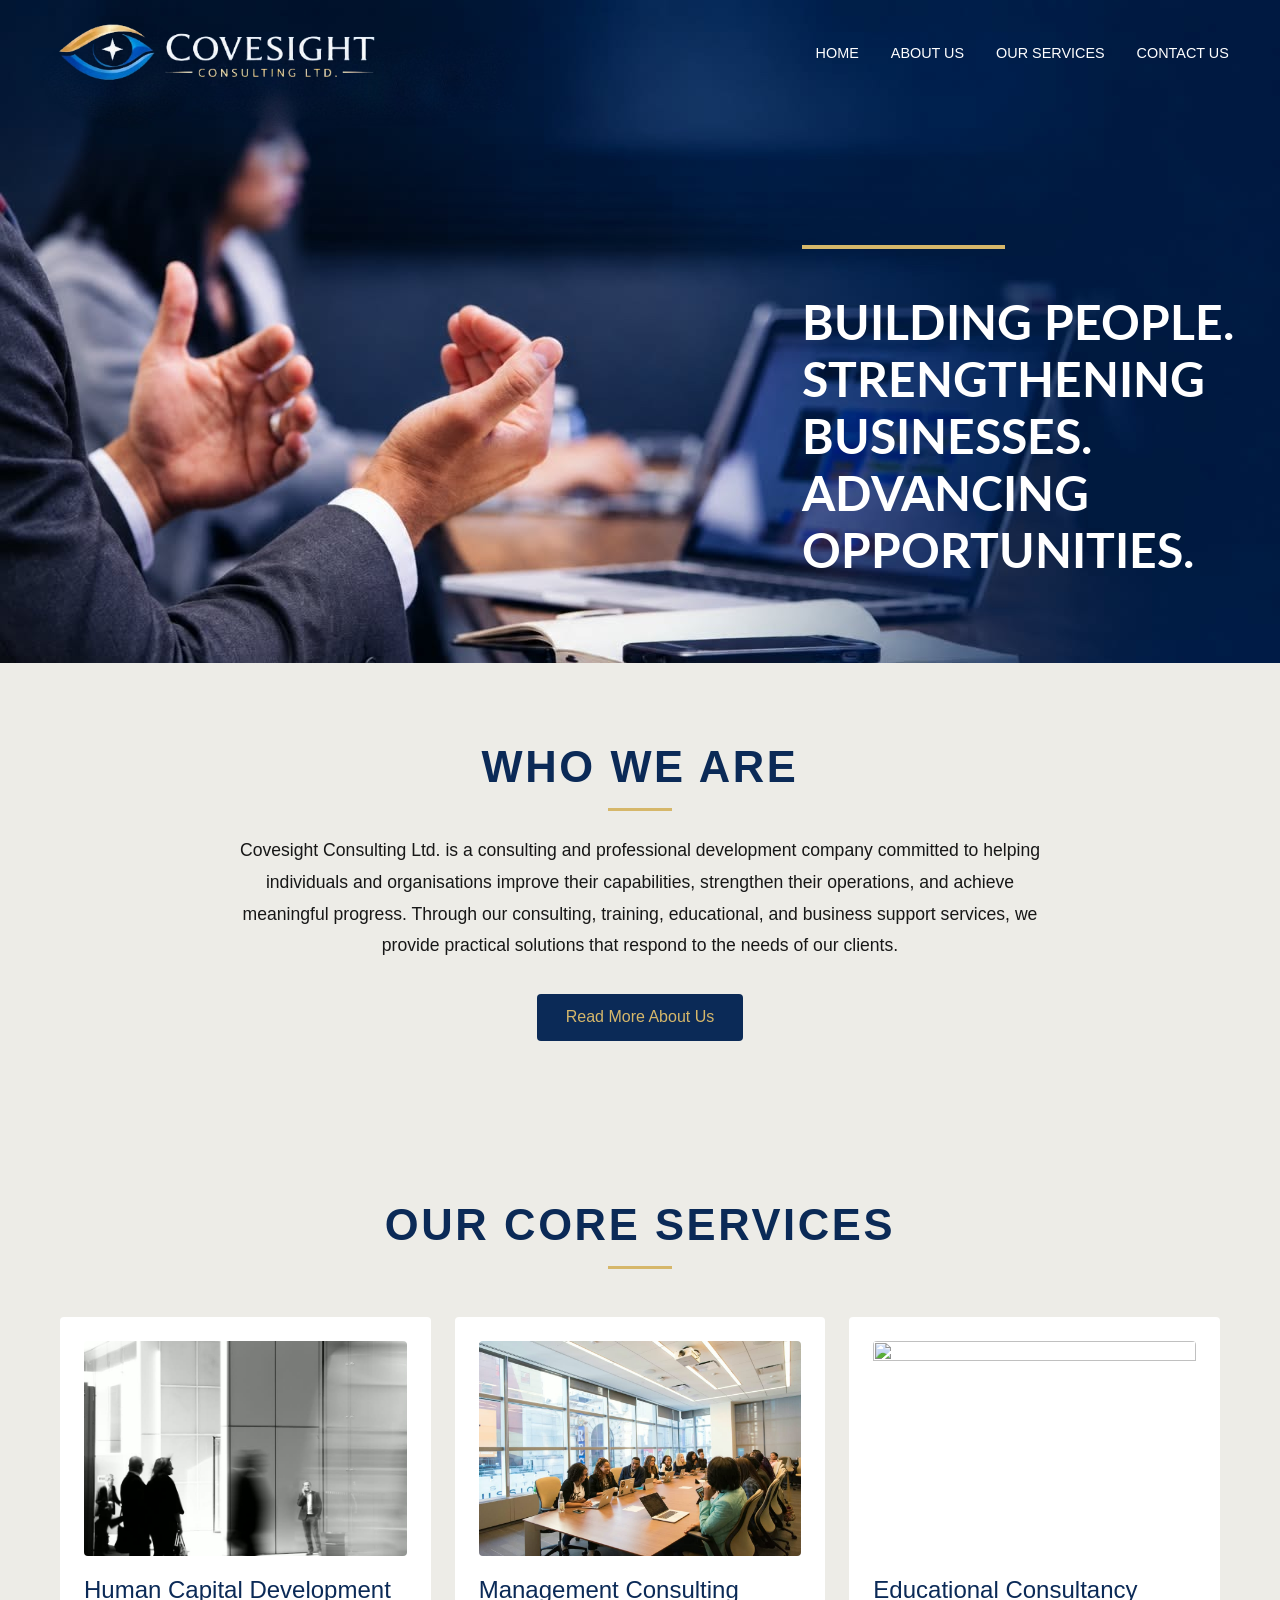
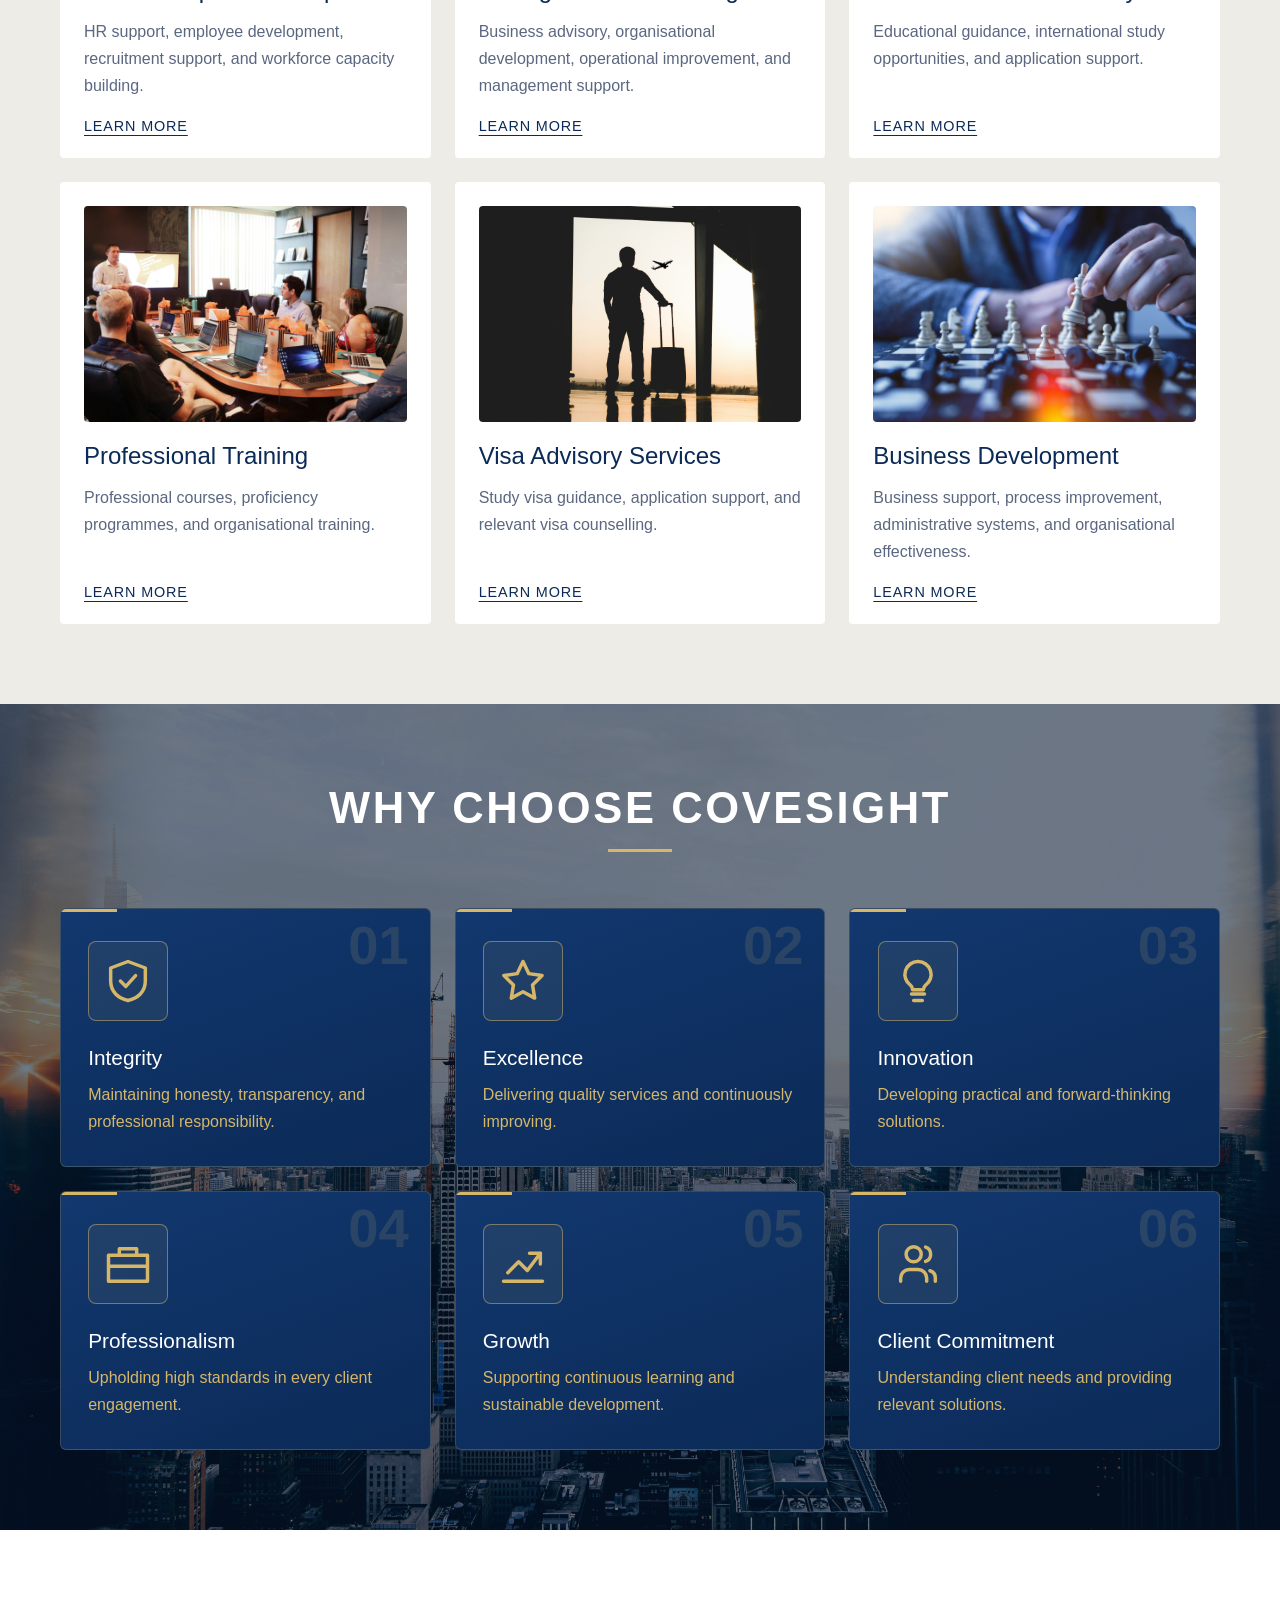
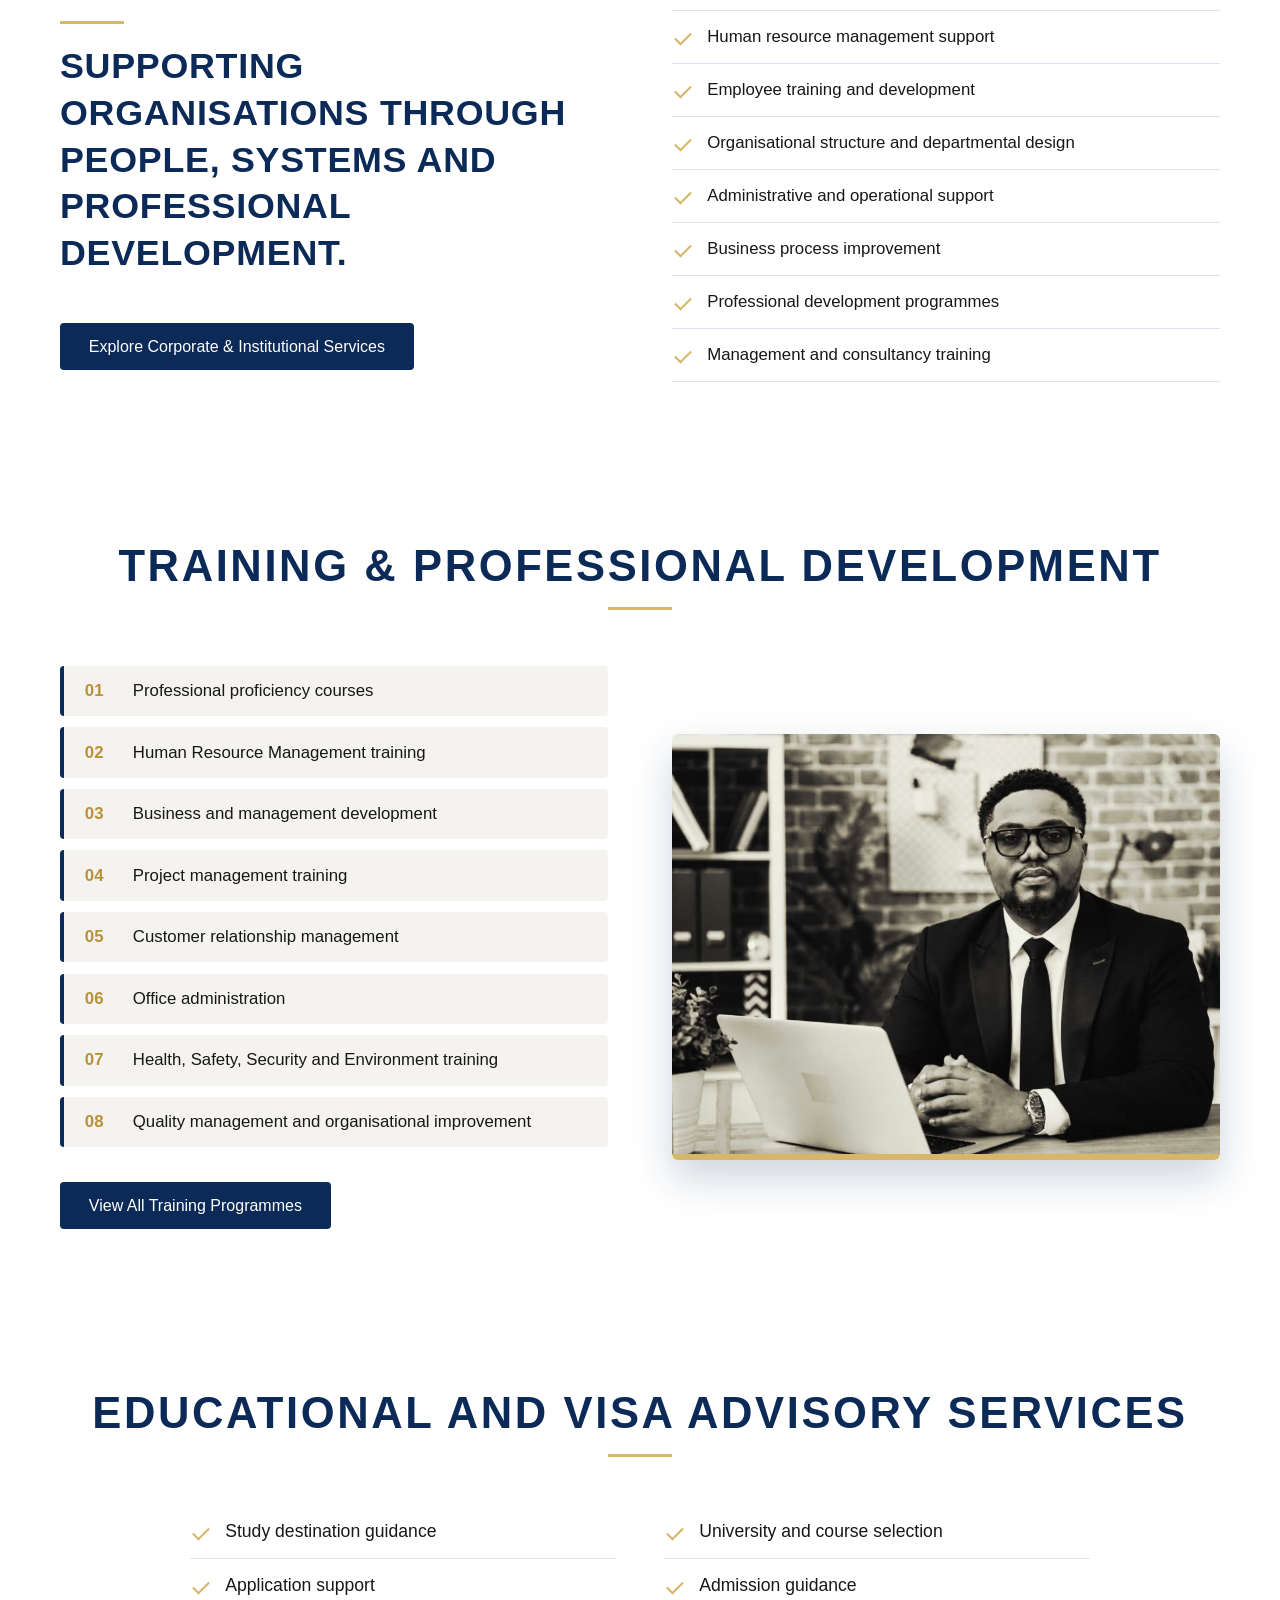
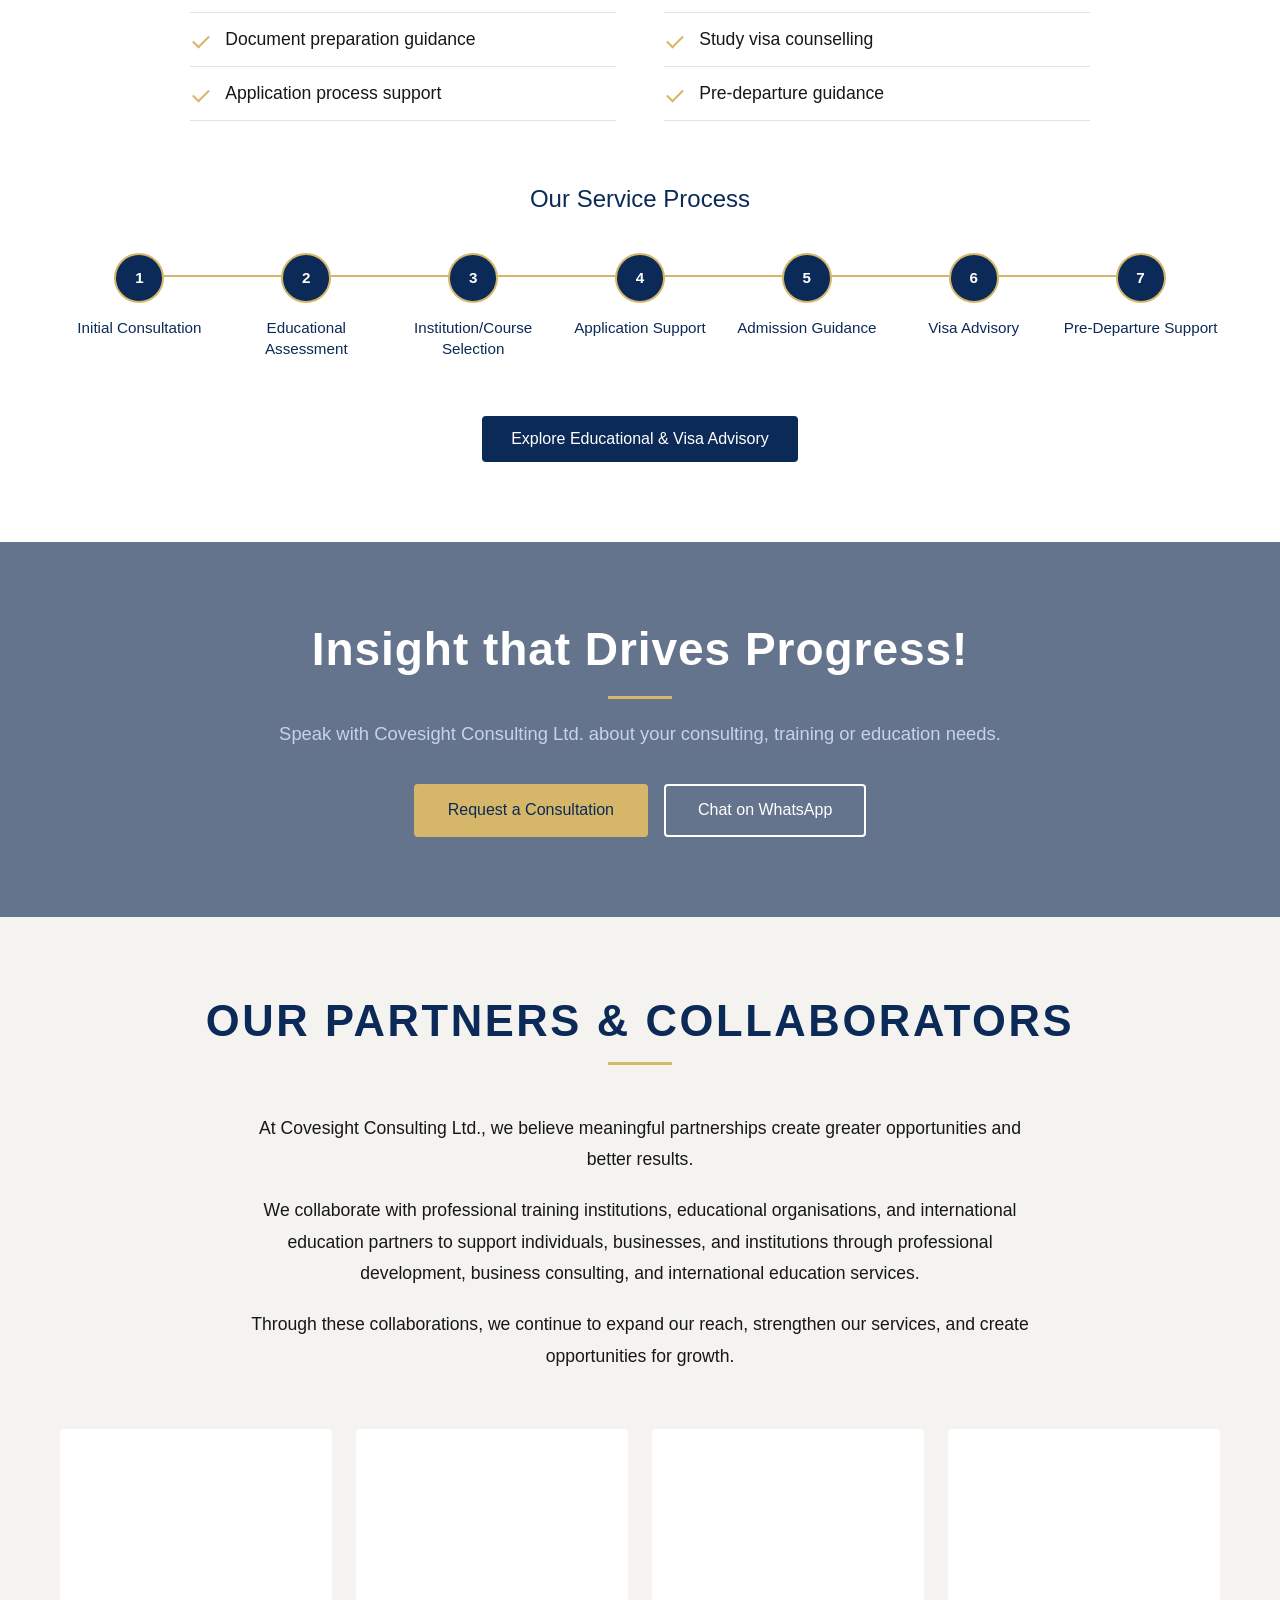
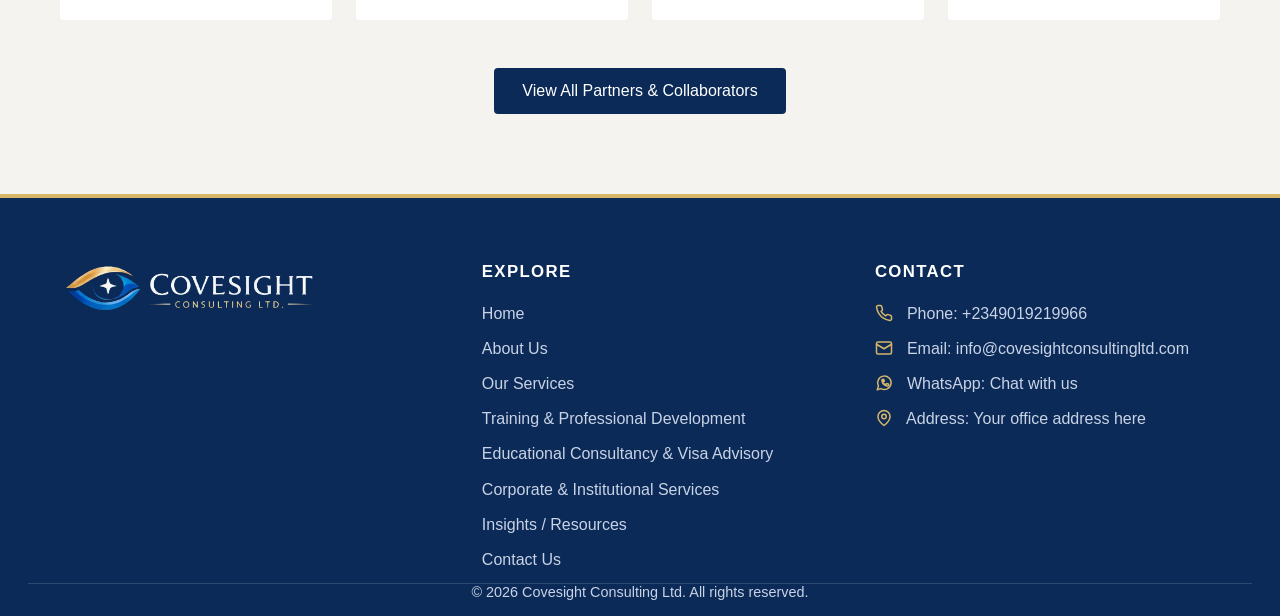
==== index.html @ 00784e33 "Initial commit" ====
<!DOCTYPE html>
<html lang="en">
<head>
    <meta charset="UTF-8">
    <meta name="viewport" content="width=device-width, initial-scale=1.0">
    <title>Covesight</title>
    <link rel="stylesheet" href="./css/styles.css">
    <link href="https://fonts.googleapis.com/css2?family=Lato:wght@700&display=swap" rel="stylesheet">
</head>
<body>
  <div class="site-bar" id="siteBar">
  <a class="logo" href="index.html">
    <img src="./IMG/partners-logo/covesight-logo.png" alt="Covesight Consulting Ltd.">
  </a>
  <nav class="top-nav">
    <a href="index.html">Home</a>
    <a href="about.html">About Us</a>
    <a href="services.html">Our Services</a>
    <a href="contact.html">Contact Us</a>
  </nav>
</div>
    <header class="bg-img">
  <img src="./IMG/bg-clean.jpeg" alt="">
  <div class="h1">
    <h1>
      <span>BUILDING PEOPLE.</span><br>
      <span>STRENGTHENING BUSINESSES.</span><br>
      <span>ADVANCING OPPORTUNITIES.</span>
    </h1>
  </div>
</header>
    <section class="who-we-are">
  <div class="wrap">
    <h2>WHO WE ARE</h2>
    <p>Covesight Consulting Ltd. is a consulting and professional development company committed to helping individuals and organisations improve their capabilities, strengthen their operations, and achieve meaningful progress. Through our consulting, training, educational, and business support services, we provide practical solutions that respond to the needs of our clients.</p>
    <a class="btn btn-primary" href="about.html">Read More About Us</a>
  </div>
</section>

<section class="core-services">
  <div class="wrap">
    <h2>OUR CORE SERVICES</h2>

    <div class="services-grid">

      <article class="service-card">
        <img src="./IMG/development.jpeg" loading="lazy" alt="">
        <h3>Human Capital Development</h3>
        <p>HR support, employee development, recruitment support, and workforce capacity building.</p>
        <a href="human-capital.html">Learn More</a>
      </article>

      <article class="service-card">
        <img src="./IMG/meeting.jpeg" alt="">
        <h3>Management Consulting</h3>
        <p>Business advisory, organisational development, operational improvement, and management support.</p>
        <a href="human-capital.html">Learn More</a>
      </article>

      <article class="service-card">
        <img src="./IMG/educational.jpg" alt="">
        <h3>Educational Consultancy</h3>
        <p>Educational guidance, international study opportunities, and application support.</p>
        <a href="educational-consultancy.html">Learn More</a>
      </article>

      <article class="service-card">
        <img src="./IMG/professional.jpg" alt="">
        <h3>Professional Training</h3>
        <p>Professional courses, proficiency programmes, and organisational training.</p>
        <a href="professional-training.html">Learn More</a>
      </article>

      <article class="service-card">
        <img src="./IMG/visa.jpg" alt="">
        <h3>Visa Advisory Services</h3>
        <p>Study visa guidance, application support, and relevant visa counselling.</p>
        <a href="educational-consultancy.html">Learn More</a>
      </article>

      <article class="service-card">
        <img src="./IMG/business.jpg" alt="">
        <h3>Business Development</h3>
        <p>Business support, process improvement, administrative systems, and organisational effectiveness.</p>
        <a href="human-capital.html">Learn More</a>
      </article>

    </div>
  </div>
</section>

<section class="why-choose">
  <img class="why-bg" src="./IMG/why-bg2.jpg" alt="">
  <div class="wrap">
    <h2>WHY CHOOSE COVESIGHT</h2>

    <div class="why-grid">

      <article class="why-item">
        <svg class="why-icon" viewBox="0 0 24 24" aria-hidden="true"><path d="M12 3l8 3v6c0 5-3.5 8-8 9-4.5-1-8-4-8-9V6zM8.5 12l2.5 2.5 4.5-5"/></svg>
        <h3>Integrity</h3>
        <p>Maintaining honesty, transparency, and professional responsibility.</p>
      </article>

      <article class="why-item">
        <svg class="why-icon" viewBox="0 0 24 24" aria-hidden="true"><path d="M12 3l2.7 5.6 6.1.9-4.4 4.3 1 6.1L12 17l-5.4 2.9 1-6.1L3.2 9.5l6.1-.9z"/></svg>
        <h3>Excellence</h3>
        <p>Delivering quality services and continuously improving.</p>
      </article>

      <article class="why-item">
        <svg class="why-icon" viewBox="0 0 24 24" aria-hidden="true"><path d="M9 18h6M10 21h4M12 3a6 6 0 0 0-3.5 10.9c.6.5 1 1.2 1 2.1h5c0-.9.4-1.6 1-2.1A6 6 0 0 0 12 3z"/></svg>
        <h3>Innovation</h3>
        <p>Developing practical and forward-thinking solutions.</p>
      </article>

      <article class="why-item">
        <svg class="why-icon" viewBox="0 0 24 24" aria-hidden="true"><path d="M3 8h18v12H3zM8 8V5h8v3M3 13h18"/></svg>
        <h3>Professionalism</h3>
        <p>Upholding high standards in every client engagement.</p>
      </article>

      <article class="why-item">
        <svg class="why-icon" viewBox="0 0 24 24" aria-hidden="true"><path d="M3 20h18M5 16l5-5 4 4 6-8M15 7h5v5"/></svg>
        <h3>Growth</h3>
        <p>Supporting continuous learning and sustainable development.</p>
      </article>

      <article class="why-item">
        <svg class="why-icon" viewBox="0 0 24 24" aria-hidden="true"><path d="M16 20v-1.5a4 4 0 0 0-4-4H8a4 4 0 0 0-4 4V20M10 11a3.5 3.5 0 1 0 0-7 3.5 3.5 0 0 0 0 7zM20 20v-1.5a3.5 3.5 0 0 0-2.5-3.4M15.5 4.2a3.5 3.5 0 0 1 0 6.6"/></svg>
        <h3>Client Commitment</h3>
        <p>Understanding client needs and providing relevant solutions.</p>
      </article>

    </div>
  </div>
</section>

<section class="corporate">
  <div class="wrap">
    <h2>SUPPORTING ORGANISATIONS THROUGH PEOPLE, SYSTEMS AND PROFESSIONAL DEVELOPMENT.</h2>

    <ul class="corporate-list">
      <li>Human resource management support</li>
      <li>Employee training and development</li>
      <li>Organisational structure and departmental design</li>
      <li>Administrative and operational support</li>
      <li>Business process improvement</li>
      <li>Professional development programmes</li>
      <li>Management and consultancy training</li>
    </ul>

    <a class="btn btn-primary" href="educational-consultancy.html">Explore Corporate &amp; Institutional Services</a>
  </div>
</section>

<section class="training">
  <div class="wrap">
    <h2>TRAINING &amp; PROFESSIONAL DEVELOPMENT</h2>

    <div class="training-layout">

      <div class="training-content">
        <ul class="training-list">
          <li>Professional proficiency courses</li>
          <li>Human Resource Management training</li>
          <li>Business and management development</li>
          <li>Project management training</li>
          <li>Customer relationship management</li>
          <li>Office administration</li>
          <li>Health, Safety, Security and Environment training</li>
          <li>Quality management and organisational improvement</li>
        </ul>

        <a class="btn btn-primary" href="professional-training.html">View All Training Programmes</a>
      </div>

      <figure class="training-card">
        <img src="./IMG/collins.jpeg" alt="">
      </figure>

    </div>
  </div>
</section>

<section class="edu-visa">
  <div class="wrap">
    <h2>EDUCATIONAL AND VISA ADVISORY SERVICES</h2>

    <ul class="edu-list">
      <li>Study destination guidance</li>
      <li>University and course selection</li>
      <li>Application support</li>
      <li>Admission guidance</li>
      <li>Document preparation guidance</li>
      <li>Study visa counselling</li>
      <li>Application process support</li>
      <li>Pre-departure guidance</li>
    </ul>

    <h3 class="edu-process-title">Our Service Process</h3>

    <ol class="edu-steps">
      <li>Initial Consultation</li>
      <li>Educational Assessment</li>
      <li>Institution/Course Selection</li>
      <li>Application Support</li>
      <li>Admission Guidance</li>
      <li>Visa Advisory</li>
      <li>Pre-Departure Support</li>
    </ol>

    <a class="btn btn-primary" href="educational-consultancy.html">Explore Educational &amp; Visa Advisory</a>
  </div>
</section>

<section class="cta">
  <img class="cta-bg" src="./IMG/insight.jpg" alt="" loading="lazy">
  <div class="wrap">
    <h2>Insight that Drives Progress!</h2>
    <p>Speak with Covesight Consulting Ltd. about your consulting, training or education needs.</p>

    <div class="cta-actions">
      <a class="btn btn-gold" href="contact.html">Request a Consultation</a>
      <a class="btn btn-light" href="https://wa.me/+234901 9219966" target="_blank" rel="noopener">Chat on WhatsApp</a>
    </div>
  </div>
</section>

<section class="partners">
  <div class="wrap">
    <h2>OUR PARTNERS &amp; COLLABORATORS</h2>

    <div class="partners-text">
      <p>At Covesight Consulting Ltd., we believe meaningful partnerships create greater opportunities and better results.</p>
      <p>We collaborate with professional training institutions, educational organisations, and international education partners to support individuals, businesses, and institutions through professional development, business consulting, and international education services.</p>
      <p>Through these collaborations, we continue to expand our reach, strengthen our services, and create opportunities for growth.</p>
    </div>

    <ul class="partners-logos">
      <li><img src="./IMG/partners-logo/Crizac Partner - logo.jpg.jpeg" alt="Learn To Live Business School UK" loading="lazy"></li>
      <li><img src="./IMG/partners-logo/LEAP Partner - logom.jpg.jpeg" alt="Crizac" loading="lazy"></li>
      <li><img src="./IMG/partners-logo/LLBS UK Partner - Logo.jpeg" alt="QS" loading="lazy"></li>
      <li><img src="./IMG/partners-logo/QS Partner - Logo.png" alt="LEAP GEEBEE Education" loading="lazy"></li>
    </ul>

    <a class="btn btn-primary" href="partners.html">View All Partners &amp; Collaborators</a>
  </div>
</section>
<footer class="footer">
  <div class="wrap footer-grid">

    <div class="footer-brand">
      <img src="./IMG/partners-logo/covesight-logo.png" alt="Covesight Consulting Ltd." width="260" height="53">
    </div>

    <nav class="footer-links" aria-label="Footer">
      <h4>Explore</h4>
      <ul>
        <li><a href="index.html">Home</a></li>
        <li><a href="about.html">About Us</a></li>
        <li><a href="services.html">Our Services</a></li>
        <li><a href="professional-training.html">Training &amp; Professional Development</a></li>
        <li><a href="educational-consultancy.html">Educational Consultancy &amp; Visa Advisory</a></li>
        <li><a href="human-capital.html">Corporate &amp; Institutional Services</a></li>
        <li><a href="insight.html">Insights / Resources</a></li>
        <li><a href="contact.html">Contact Us</a></li>
      </ul>
    </nav>

    <div class="footer-contact">
      <h4>Contact</h4>
      <ul>
        <li>
          <svg width="18" height="18" viewBox="0 0 24 24" fill="none" stroke="#D6B76A" stroke-width="2" stroke-linecap="round" stroke-linejoin="round" aria-hidden="true" style="vertical-align:-3px;margin-right:.6rem"><path d="M22 16.92v3a2 2 0 0 1-2.18 2 19.79 19.79 0 0 1-8.63-3.07 19.5 19.5 0 0 1-6-6 19.79 19.79 0 0 1-3.07-8.67A2 2 0 0 1 4.11 2h3a2 2 0 0 1 2 1.72c.13.96.36 1.9.7 2.81a2 2 0 0 1-.45 2.11L8.09 9.91a16 16 0 0 0 6 6l1.27-1.27a2 2 0 0 1 2.11-.45c.91.34 1.85.57 2.81.7A2 2 0 0 1 22 16.92z"/></svg>
          Phone: <a href="tel:+2349019219966">+2349019219966</a></li>
        <li>
          <svg width="18" height="18" viewBox="0 0 24 24" fill="none" stroke="#D6B76A" stroke-width="2" stroke-linecap="round" stroke-linejoin="round" aria-hidden="true" style="vertical-align:-3px;margin-right:.6rem"><rect x="2" y="4" width="20" height="16" rx="2"/><path d="m22 7-10 6L2 7"/></svg>
  
          
    Email: <a href="mailto:info@covesightconsultingltd.com">info@covesightconsultingltd.com</a></li>
        <li>
          <svg width="18" height="18" viewBox="0 0 24 24" fill="none" stroke="#D6B76A" stroke-width="2" stroke-linecap="round" stroke-linejoin="round" aria-hidden="true" style="vertical-align:-3px;margin-right:.6rem"><path d="M3 21l1.65-4.9A9 9 0 1 1 8 19.5z"/><path d="M9.2 8.2c.2 2.6 2.4 5 5.2 5.9l1.1-1.1a.8.8 0 0 1 .8-.2l1.5.6c.3.1.5.4.5.8 0 1-.8 1.7-1.8 1.7-3.600 0-7.200-3.500-7.200-7.100 0-1 .7-1.800 1.700-1.800.4 0 .6.2.8.5l.6 1.500a.8.8 0 0 1-.2.8z"/></svg>
          WhatsApp: <a href="https://wa.me/2349019219966" target="_blank" rel="noopener">Chat with us</a></li>
        <li>
          <svg width="18" height="18" viewBox="0 0 24 24" fill="none" stroke="#D6B76A" stroke-width="2" stroke-linecap="round" stroke-linejoin="round" aria-hidden="true" style="vertical-align:-3px;margin-right:.6rem"><path d="M20 10c0 6-8 12-8 12S4 16 4 10a8 8 0 0 1 16 0z"/><circle cx="12" cy="10" r="3"/></svg>

          Address: Your office address here</li>
      </ul>
    </div>

  </div>

  <div class="wrap footer-bottom">
    <p>&copy; 2026 Covesight Consulting Ltd. All rights reserved.</p>
  </div>
</footer>

<script src="./js/script.js"></script>

</body>
</html>
---- css/styles.css ----
body{
  background-color: #EDECE7;
  margin:0;
  font-family:Roboto,"Segoe UI",Arial,sans-serif
  
}

/* page hero */
.page-hero{
  position:relative;
  display:flex;
  align-items:flex-end;
  min-height:420px;
  overflow:hidden;
  background:#0B2A57;
}
.page-hero > img{
  position:absolute;
  inset:0;
  width:100%;
  height:100%;
  object-fit:cover;
  z-index:0;
}
.page-hero-text{
  position:relative;
  z-index:1;
  padding:0 3.2rem 3.5rem;
  color:#fff;
}
.page-hero-text h1{
  position:relative;
  padding-top:1rem;
  font-size:clamp(2rem,4.6vw,3.4rem);
  color:#fff;
  margin:0 0 .4rem;
}
.page-hero-text h1::before{
  content:"";
  position:absolute;
  top:0;left:0;
  width:90px;
  height:3px;
  background:#D6B76A;
}
.page-hero-text p{
  margin:0;
  font-size:1.15rem;
  color:#D6B76A;
}

@media(max-width:700px){
  .page-hero{min-height:340px}
  .page-hero-text{padding:0 1.25rem 2.5rem}
}


.bg-img{
  position:relative;
  aspect-ratio:1351 / 700;
  display:flex;
  align-items:center;
  overflow:hidden;
}
.bg-img > img{
  position:absolute;
  inset:0;
  width:100%;
  height:100%;
  object-fit:cover;
}
.bg-img > img{
  object-position:top;
}

.h1{
  font-family:"Lato",sans-serif;
  font-weight:700;
  position:relative;
  z-index:1;
  margin-left:auto;
  margin-right:-14%;
  margin-top:15%;
  max-width:640px;
  padding:1rem 1.1rem 0;
  color:#fff;
  animation:slideIn 1s ease-out 1s both;
}
.h1::before{
  content:"";
  position:absolute;
  top:0;
  left:1.1rem;
  width:30%;
  height:4px;
  background:#D6B76A;
  transform-origin:left;
  animation:lineLoad 1s ease-out 1s both;
}
@keyframes lineLoad{
  from{transform:scaleX(0)}
  to{transform:scaleX(1)}
}

@keyframes slideIn{
  from{opacity:0;transform:translateX(80px)}
  to{opacity:1;transform:translateX(0)}
}

.site-bar{
  position:fixed;
  top:0;left:0;right:0;
  z-index:100;
  display:flex;
  align-items:center;
  justify-content:space-between;
  padding:1.2rem 3.2rem;
  border-bottom:1px solid transparent;
  transition:padding .3s, background .3s, border-color .3s, box-shadow .3s;
}
.logo{display:block}
.logo img{
  display:block;
  width:clamp(170px,26vw,360px);
  height:auto;
  transition:width .3s;
}
.top-nav{
  display:flex;
  align-items:center;
  gap:2rem;
  margin:0;
  padding:0;
}
.top-nav a{
  color:#fff;
  text-decoration:none;
  font-weight:400;
  font-size:.9rem;
  text-transform:uppercase;
}
.top-nav a:hover{color:#D6B76A}

/* frosted glass after scrolling */
.site-bar.scrolled{
  padding:.6rem 3.2rem;
  background:rgba(11,42,87,.4);
  -webkit-backdrop-filter:blur(14px) saturate(160%);
  backdrop-filter:blur(14px) saturate(160%);
  border-bottom-color:rgba(255,255,255,.2);
  box-shadow:0 8px 30px rgba(0,0,0,.18);
}
.site-bar.scrolled .logo img{width:clamp(130px,16vw,210px)}

@media(max-width:700px){
  .site-bar,.site-bar.scrolled{padding-left:1.25rem;padding-right:1.25rem;flex-wrap:wrap;gap:.5rem}
  .top-nav{gap:1rem;flex-wrap:wrap}
  .top-nav a{font-size:.8rem}
}
.top-nav{
  display:flex;
  align-items:center;
  gap:2rem;
  margin:0;
  padding:0;
  background:none;
  border:none;
}
.top-nav a{
  color:#fff;
  text-decoration:none;
  font-weight:400;
  font-size:.90rem;
}
.top-nav a:hover{color:#D6B76A}

.who-we-are{
  padding:5rem 0;
  text-align:center;
}
.who-we-are .wrap{
  max-width:820px;
  margin:0 auto;
  padding:0 1.25rem;
}
.who-we-are h2{
  font-size:clamp(2rem,3.4vw,2.8rem);
  font-weight:700;
  letter-spacing:.06em;
  color:#0B2A57;
  margin:0 0 1.5rem;
}
.who-we-are h2::after{
  content:"";
  display:block;
  width:64px;
  height:3px;
  background:#D6B76A;
  margin:1rem auto 0;
}
.who-we-are p{
  font-size:1.1rem;
  line-height:1.8;
  color:#171717;
  margin:0 0 2rem;
}
.who-we-are .btn{
  display:inline-block;
  padding:.9rem 1.8rem;
  background:#0B2A57;
  color:#D6B76A;
  text-decoration:none;
  font-weight:500;
  border-radius:4px;
}
.who-we-are .btn:hover{
  background:#D6B76A;
  color: #0B2A57;
}

/* core service sec */

.core-services .wrap{
  max-width:1160px;
  margin:0 auto;
}
.core-services h2{
  text-align:center;
  font-size:clamp(2rem,3.4vw,2.8rem);
  font-weight:700;
  letter-spacing:.06em;
  color:#0B2A57;
  margin:0 0 3rem;
}
.core-services h2::after{
  content:"";
  display:block;
  width:64px;
  height:3px;
  background:#D6B76A;
  margin:1rem auto 0;
}
.services-grid{
  display:grid;
  grid-template-columns:repeat(3,1fr);
  gap:1.5rem;
}

.service-card{
  display:flex;
  flex-direction:column;
  background:#fff;
  border-radius:4px;
  overflow:hidden;
  padding:0 0 1.6rem;
  transition:transform .25s, box-shadow .25s;
}
.service-card:hover{
  transform:translateY(-4px);
  box-shadow:0 12px 28px rgba(11,42,87,.15);
}
.service-card img{
  width:100%;
  aspect-ratio:3/2;
  object-fit:cover;
  display:block;
  margin-bottom:1.2rem;
}
.service-card h3{
  font-size:1.5rem;
  font-weight:400;
  line-height:1.25;
  color:#0B2A57;
  margin:0 0 .8rem;
  padding:0 1.5rem;
}
.service-card p{
  flex:1;
  line-height:1.7;
  color:#5B6780;
  margin:0 0 1.2rem;
  padding:0 1.5rem;
}
.service-card a{
  align-self:flex-start;
  margin-left:1.5rem;
  font-size:.9rem;
  font-weight:500;
  letter-spacing:.06em;
  text-transform:uppercase;
  text-decoration:underline;
  text-underline-offset:4px;
  color:#0B2A57;
}
.core-services{padding:5rem 2rem}
.service-card{padding:1.5rem}
.service-card h3,
.service-card p{padding:0}
.service-card a{margin-left:0}
.service-card img{border-radius:4px}
.service-card a:hover{color:#B8923A}

@media(max-width:900px){.services-grid{grid-template-columns:repeat(2,1fr)}}
@media(max-width:600px){.services-grid{grid-template-columns:1fr}}

/* why choose me sec */

.why-choose{
  padding:5rem 2rem;
  position:relative;
  overflow:hidden;
  background:#071B3A;
}
.why-choose .wrap{
  max-width:1160px;
  margin:0 auto;
  position:relative;
  z-index:2;
}
.why-choose h2{
  text-align:center;
  font-size:clamp(2rem,3.4vw,2.8rem);
  font-weight:700;
  letter-spacing:.06em;
  color:#fff;
  margin:0 0 3.5rem;
}
.why-choose .why-bg{
  position:absolute;
  inset:0;
  width:100%;
  height:100%;
  object-fit:cover;
  z-index:0;
}
.why-choose::before{
  content:"";
  position:absolute;
  inset:0;
  background:rgba(7,27,58,.55);
  z-index:1;
}
.why-choose h2::after{
  content:"";
  display:block;
  width:64px;
  height:3px;
  background:#D6B76A;
  margin:1rem auto 0;
}

.why-grid{
  counter-reset:w;
  display:grid;
  grid-template-columns:repeat(3,1fr);
  gap:1.5rem;
}
@media(max-width:900px){.why-grid{grid-template-columns:repeat(2,1fr)}}
@media(max-width:600px){.why-grid{grid-template-columns:1fr}}


.why-item{
  color: #C9D3E6;
  counter-increment:w;
  position:relative;
  overflow:hidden;
  padding:2rem 1.7rem 1.9rem;
  background:linear-gradient(160deg,#12386F,#0B2A57);
  border:1px solid rgba(214,183,106,.22);
  border-radius:6px;
  transition:transform .3s, border-color .3s, box-shadow .3s;
}
/* big faded number */
.why-item::after{
  content:"0" counter(w);
  position:absolute;
  top:.6rem;
  right:1.3rem;
  font-size:3.4rem;
  font-weight:700;
  line-height:1;
  color:rgba(214,183,106,.14);
}
/* gold top bar that grows on hover */
.why-item::before{
  content:"";
  position:absolute;
  top:0;left:0;
  width:56px;height:3px;
  background:#D6B76A;
  transition:width .4s;
}
.why-item:hover{
  transform:translateY(-6px);
  border-color:rgba(214,183,106,.7);
  box-shadow:0 18px 40px rgba(0,0,0,.35);
}
.why-item:hover::before{width:100%}

.why-icon{
  width:52px;height:52px;
  padding:13px;
  margin-bottom:1.3rem;
  fill:none;
  stroke:#D6B76A;
  stroke-width:1.6;
  stroke-linecap:round;
  stroke-linejoin:round;
  border:1px solid rgba(214,183,106,.5);
  border-radius:8px;
  background:rgba(214,183,106,.08);
  transition:background .3s, stroke .3s;
}
.why-item:hover .why-icon{background:#D6B76A;stroke:#0B2A57}

.why-item h3{
  font-size:1.3rem;
  font-weight:500;
  color:#fff;
  margin:0 0 .7rem;
}
.why-item p{
  line-height:1.7;
  color:#D6B76A;
  margin:0;
}

/* corperate */

.corporate{
  padding:5rem 2rem;
  background-color: #fff;
  
}
.corporate .wrap{
  max-width:1160px;
  margin:0 auto;
  display:grid;
  grid-template-columns:1fr 1fr;
  gap:1.5rem 4rem;
  align-items:center;
}
.corporate h2{
  grid-column:1;
  font-size:clamp(1.6rem,2.8vw,2.3rem);
  font-weight:700;
  line-height:1.3;
  letter-spacing:.02em;
  color:#0B2A57;
  margin:0;
}
.corporate h2::before{
  content:"";
  display:block;
  width:64px;
  height:3px;
  background:#D6B76A;
  margin-bottom:1.2rem;
}

.corporate-list{
  grid-column:2;
  grid-row:1 / span 2;
  list-style:none;
  margin:0;
  padding:0;
}
.corporate-list li{
  position:relative;
  padding:1rem 0 1rem 2.2rem;
  border-bottom:1px solid #DDE2EC;
  font-size:1.05rem;
  color:#171717;
}
.corporate-list li:first-child{border-top:1px solid #DDE2EC}
.corporate-list li::before{
  content:"";
  position:absolute;
  left:.2rem;
  top:1.35rem;
  width:.9rem;
  height:.45rem;
  border-left:2px solid #D6B76A;
  border-bottom:2px solid #D6B76A;
  transform:rotate(-45deg);
}

.corporate .btn{
  grid-column:1;
  justify-self:start;
  display:inline-block;
  padding:.9rem 1.8rem;
  background:#0B2A57;
  color:#fff;
  text-decoration:none;
  font-weight:500;
  border-radius:4px;
  transition:background .3s, color .3s;
}
.corporate .btn:hover{
  background:#D6B76A;
  color:#0B2A57;
}

@media(max-width:900px){
  .corporate .wrap{grid-template-columns:1fr}
  .corporate h2,.corporate-list,.corporate .btn{grid-column:1;grid-row:auto}
}

/* training */
.training{
  padding:5rem 2rem;
  background:#fff;
}
.training .wrap{
  max-width:1160px;
  margin:0 auto;
}
.training h2{
  text-align:center;
  font-size:clamp(2rem,3.4vw,2.8rem);
  font-weight:700;
  letter-spacing:.06em;
  color:#0B2A57;
  margin:0 0 3.5rem;
}
.training h2::after{
  content:"";
  display:block;
  width:64px;
  height:3px;
  background:#D6B76A;
  margin:1rem auto 0;
}

.training-layout{
  display:grid;
  grid-template-columns:1fr 1fr;
  gap:4rem;
  align-items:center;
}

.training-list{
  list-style:none;
  counter-reset:t;
  margin:0 0 2.2rem;
  padding:0;
  display:grid;
  gap:.7rem;
}
.training-list li{
  counter-increment:t;
  display:flex;
  align-items:center;
  gap:1rem;
  padding:.95rem 1.3rem;
  background:#F4F3EF;
  border:none;
  border-left:4px solid #0B2A57;
  border-radius:4px;
  font-size:1.05rem;
  color:#171717;
  transition:background .3s, color .3s, transform .3s, border-color .3s;
}
.training-list li::before{
  content:counter(t,decimal-leading-zero);
  position:static;
  width:auto;
  height:auto;
  min-width:2rem;
  border:0;
  transform:none;
  font-weight:700;
  color:#B8923A;
  transition:color .3s;
}
.training-list li:hover{
  background:#0B2A57;
  color:#fff;
  border-left-color:#D6B76A;
  transform:translateX(8px);
}
.training-list li:hover::before{color:#D6B76A}
.training .btn{
  display:inline-block;
  padding:.9rem 1.8rem;
  background:#0B2A57;
  color:#fff;
  text-decoration:none;
  font-weight:500;
  border-radius:4px;
  transition:background .3s, color .3s;
}
.training .btn:hover{
  background:#D6B76A;
  color:#0B2A57;
}

.training-card{
  margin:0;
  border-radius:6px;
  overflow:hidden;
  border-bottom:6px solid #D6B76A;
  box-shadow:0 18px 40px rgba(11,42,87,.2);
}
.training-card img{
  display:block;
  width:100%;
  height:100%;
  min-height:420px;
  object-fit:cover;
}

@media(max-width:900px){
  .training-layout{grid-template-columns:1fr;gap:2.5rem}
  .training-card img{min-height:0;aspect-ratio:16/10}
}

.edu-visa{
  padding:5rem 2rem;
  background:#fff;
}
.edu-visa .wrap{
  max-width:1160px;
  margin:0 auto;
  text-align:center;
}
.edu-visa h2{
  font-size:clamp(2rem,3.4vw,2.8rem);
  font-weight:700;
  letter-spacing:.06em;
  color:#0B2A57;
  margin:0 0 3rem;
}
.edu-visa h2::after{
  content:"";
  display:block;
  width:64px;
  height:3px;
  background:#D6B76A;
  margin:1rem auto 0;
}

/* services: two-column checklist */
.edu-list{
  list-style:none;
  margin:0 auto 4rem;
  padding:0;
  max-width:900px;
  display:grid;
  grid-template-columns:1fr 1fr;
  gap:0 3rem;
  text-align:left;
}
.edu-list li{
  position:relative;
  padding:1rem 0 1rem 2.2rem;
  border-bottom:1px solid #DDE2EC;
  font-size:1.1rem;
  color:#171717;
}
.edu-list li::before{
  content:"";
  position:absolute;
  left:.2rem;
  top:1.35rem;
  width:.9rem;
  height:.45rem;
  border-left:2px solid #D6B76A;
  border-bottom:2px solid #D6B76A;
  transform:rotate(-45deg);
}

/* process: numbered steps in a row */
.edu-process-title{
  font-size:1.5rem;
  font-weight:500;
  color:#0B2A57;
  margin:0 0 2.5rem;
}
.edu-steps{
  counter-reset:step;
  list-style:none;
  margin:0 0 3.5rem;
  padding:0;
  display:grid;
  grid-template-columns:repeat(7,1fr);
  gap:.5rem;
}
.edu-steps li{
  counter-increment:step;
  position:relative;
  padding-top:4rem;
  font-size:.95rem;
  font-weight:500;
  line-height:1.4;
  color:#0B2A57;
}
.edu-steps li::before{
  content:counter(step);
  position:absolute;
  top:0;
  left:50%;
  transform:translateX(-50%);
  z-index:1;
  width:46px;
  height:46px;
  display:grid;
  place-items:center;
  background:#0B2A57;
  color:#fff;
  border:2px solid #D6B76A;
  border-radius:50%;
  font-weight:700;
}
/* connecting line between the circles */
.edu-steps li::after{
  content:"";
  position:absolute;
  top:22px;
  left:50%;
  width:100%;
  height:2px;
  background:#D6B76A;
}
.edu-steps li:last-child::after{display:none}

.edu-visa .btn{
  display:inline-block;
  padding:.9rem 1.8rem;
  background:#0B2A57;
  color:#fff;
  text-decoration:none;
  font-weight:500;
  border-radius:4px;
  transition:background .3s, color .3s;
}
.edu-visa .btn:hover{
  background:#D6B76A;
  color:#0B2A57;
}

@media(max-width:900px){
  .edu-list{grid-template-columns:1fr}
  .edu-steps{grid-template-columns:1fr;max-width:340px;margin-left:auto;margin-right:auto;text-align:left}
  .edu-steps li{padding:.6rem 0 1.6rem 4rem}
  .edu-steps li::before{left:0;transform:none}
  .edu-steps li::after{top:46px;left:22px;width:2px;height:100%}
}

/* Consultation Call to Action */

.cta{
  position:relative;
  overflow:hidden;
  text-align:center;
  padding:5rem 2rem;
}
.cta .cta-bg{
  position:absolute;
  inset:0;
  width:100%;
  height:100%;
  object-fit:cover;
  z-index:0;
}
.cta::before{
  content:"";
  position:absolute;
  inset:0;
  background:rgba(10,37,82,.6);
  z-index:1;
}
.cta .wrap{
  position:relative;
  z-index:2;
  max-width:820px;margin:0 auto;
}
.cta h2{
  font-size:clamp(2rem,3.6vw,3rem);
  font-weight:700;
  letter-spacing:.02em;
  color:#fff;
  margin:0 0 1.2rem;
}
.cta h2::after{
  content:"";
  display:block;
  width:64px;
  height:3px;
  background:#D6B76A;
  margin:1.2rem auto 0;
}
.cta p{
  font-size:1.15rem;
  line-height:1.7;
  color:#C9D3E6;
  margin:0 0 2.2rem;
}

.cta-actions{
  display:flex;
  flex-wrap:wrap;
  justify-content:center;
  gap:1rem;
}
.cta .btn{
  display:inline-block;
  padding:.95rem 2rem;
  font-weight:500;
  text-decoration:none;
  border:2px solid transparent;
  border-radius:4px;
  transition:background .3s, color .3s, border-color .3s;
}
.cta .btn-gold{
  background:#D6B76A;
  border-color:#D6B76A;
  color:#0B2A57;
}
.cta .btn-gold:hover{
  background:#fff;
  border-color:#fff;
}
.cta .btn-light{
  background:transparent;
  border-color:#fff;
  color:#fff;
}
.cta .btn-light:hover{
  background:#fff;
  color:#0B2A57;
}

@media(max-width:600px){
  .cta-actions{flex-direction:column}
}

/* partners */

.partners{
  padding:5rem 2rem;
  background:#F4F3EF;
  text-align:center;
}
.partners .wrap{
  max-width:1160px;
  margin:0 auto;
}
.partners h2{
  font-size:clamp(2rem,3.4vw,2.8rem);
  font-weight:700;
  letter-spacing:.06em;
  color:#0B2A57;
  margin:0 0 3rem;
}
.partners h2::after{
  content:"";
  display:block;
  width:64px;
  height:3px;
  background:#D6B76A;
  margin:1rem auto 0;
}

.partners-text{
  max-width:780px;
  margin:0 auto 3.5rem;
}
.partners-text p{
  font-size:1.1rem;
  line-height:1.8;
  color:#171717;
  margin:0 0 1.2rem;
}

.partners-logos{
  list-style:none;
  margin:0 0 3rem;
  padding:0;
  display:grid;
  grid-template-columns:repeat(4,1fr);
  gap:1.5rem;
}
.partners-logos li{
  display:flex;
  align-items:center;
  justify-content:center;
  height:140px;
  padding:1.5rem;
  background:#fff;
  border-bottom:3px solid transparent;
  border-radius:4px;
  transition:transform .25s, box-shadow .25s, border-color .25s;
}
.partners-logos li:hover{
  transform:translateY(-4px);
  border-bottom-color:#D6B76A;
  box-shadow:0 12px 28px rgba(11,42,87,.15);
}
.partners-logos img{
  max-width:100%;
  max-height:100%;
  object-fit:contain;
}

.partners .btn{
  display:inline-block;
  padding:.9rem 1.8rem;
  background:#0B2A57;
  color:#fff;
  text-decoration:none;
  font-weight:500;
  border-radius:4px;
  transition:background .3s, color .3s;
}
.partners .btn:hover{
  background:#D6B76A;
  color:#0B2A57;
}

@media(max-width:900px){.partners-logos{grid-template-columns:repeat(2,1fr)}}
@media(max-width:480px){.partners-logos{grid-template-columns:1fr}}

/* footer */
.footer{
  background:#0B2A57;
  color:#C9D3E6;
  border-top:4px solid #D6B76A;
}
.footer .wrap{
  max-width:1160px;
  margin:0 auto;
  padding:0 2rem;
}
.footer-grid{
  display:grid;
  grid-template-columns:1.3fr 1.2fr 1.2fr;
  gap:3rem;
  padding-top:4rem;
  padding-bottom:3rem;
}

.footer-brand h3{
  font-size:1.5rem;
  font-weight:700;
  color:#fff;
  margin:0 0 .8rem;
}
.footer-brand h3::after{
  content:"";
  display:block;
  width:48px;
  height:3px;
  background:#D6B76A;
  margin-top:.9rem;
}
.footer-brand p{
  margin:1rem 0 0;
  color:#D6B76A;
  font-weight:500;
}
.footer{padding:4rem 0 1rem}

.footer h4{
  font-size:1.05rem;
  font-weight:700;
  letter-spacing:.08em;
  text-transform:uppercase;
  color:#fff;
  margin:0 0 1.2rem;
}
.footer ul{
  list-style:none;
  margin:0;
  padding:0;
}
.footer li{
  margin-bottom:.7rem;
  line-height:1.5;
}
.footer a{
  color:#C9D3E6;
  text-decoration:none;
  transition:color .25s;
}
.footer a:hover{color:#D6B76A}

.footer-bottom{
  border-top:1px solid rgba(255,255,255,.14);
  padding-top:1.4rem;
  padding-bottom:1.6rem;
  text-align:center;
  font-size:.9rem;
}
.footer-bottom p{margin:0}

@media(max-width:900px){
  .footer-grid{grid-template-columns:1fr 1fr}
  .footer-brand{grid-column:1 / -1}
}
@media(max-width:600px){
  .footer-grid{grid-template-columns:1fr;gap:2rem}
}

/* =====================================================
   GLOBAL RESPONSIVE RULES
   ===================================================== */

/* images and icons never overflow their box */
img, svg, video{max-width:100%}
img{height:auto}

/* fluid headings on every page */
h1{font-size:clamp(1.7rem,4.2vw,3rem)}
h2{font-size:clamp(1.5rem,3.4vw,2.6rem)}
h3{font-size:clamp(1.1rem,2vw,1.4rem)}

/* long words and emails never push the page sideways */
p, li, a, h1, h2, h3{overflow-wrap:anywhere}

/* ---------- TABLETS ---------- */
@media (max-width:900px){
  section{padding-left:1.5rem;padding-right:1.5rem}
  .btn{padding:.85rem 1.6rem}
}

/* ---------- PHONES ---------- */
@media (max-width:600px){
  body{font-size:.98rem}

  /* tighter vertical spacing */
  section{padding-top:3.5rem;padding-bottom:3.5rem;
          padding-left:1.25rem;padding-right:1.25rem}

  /* buttons easy to tap and full width in button groups */
  .btn{display:block;text-align:center;width:100%}
  .actions,.cta-actions{flex-direction:column;width:100%}

  /* page hero on inner pages */
  .page-hero{min-height:300px}
  .page-hero-text h1{font-size:clamp(1.5rem,7vw,2rem)}
  .page-hero-text p{font-size:1rem}
}

@media (max-width:900px){
  .bg-img{
    aspect-ratio:auto;
    min-height:clamp(480px,75vh,620px);
    align-items:flex-end;
    padding-top:7rem;
  }
  .hero-text,
  .h1{
    width:100%;
    max-width:100%;
    margin:0;
    padding:1rem 1.25rem 2.5rem;
    box-sizing:border-box;
  }
  .h1::before{left:1.25rem}
  .hero-text h1,
  .h1 h1,
  h1.h1{
    font-size:clamp(1.5rem,6.2vw,2.2rem);
    overflow-wrap:break-word;
  }
}
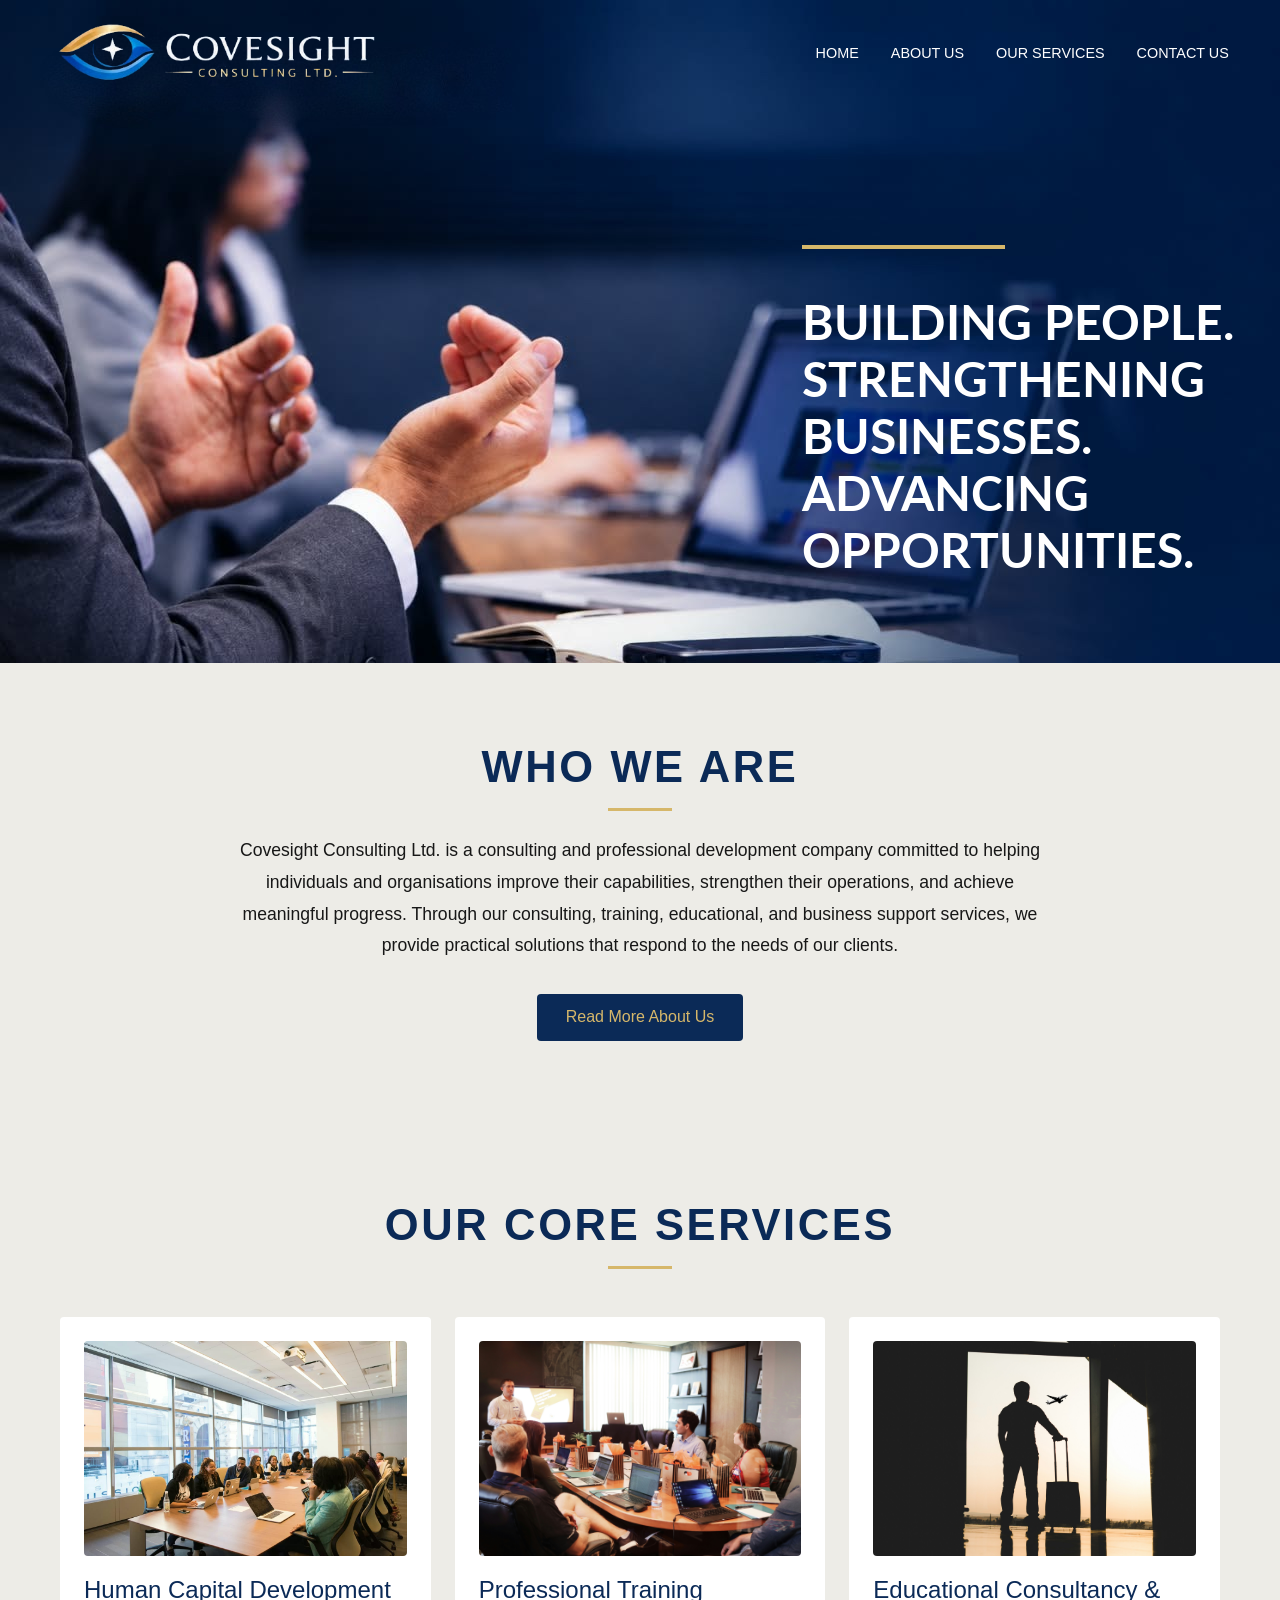
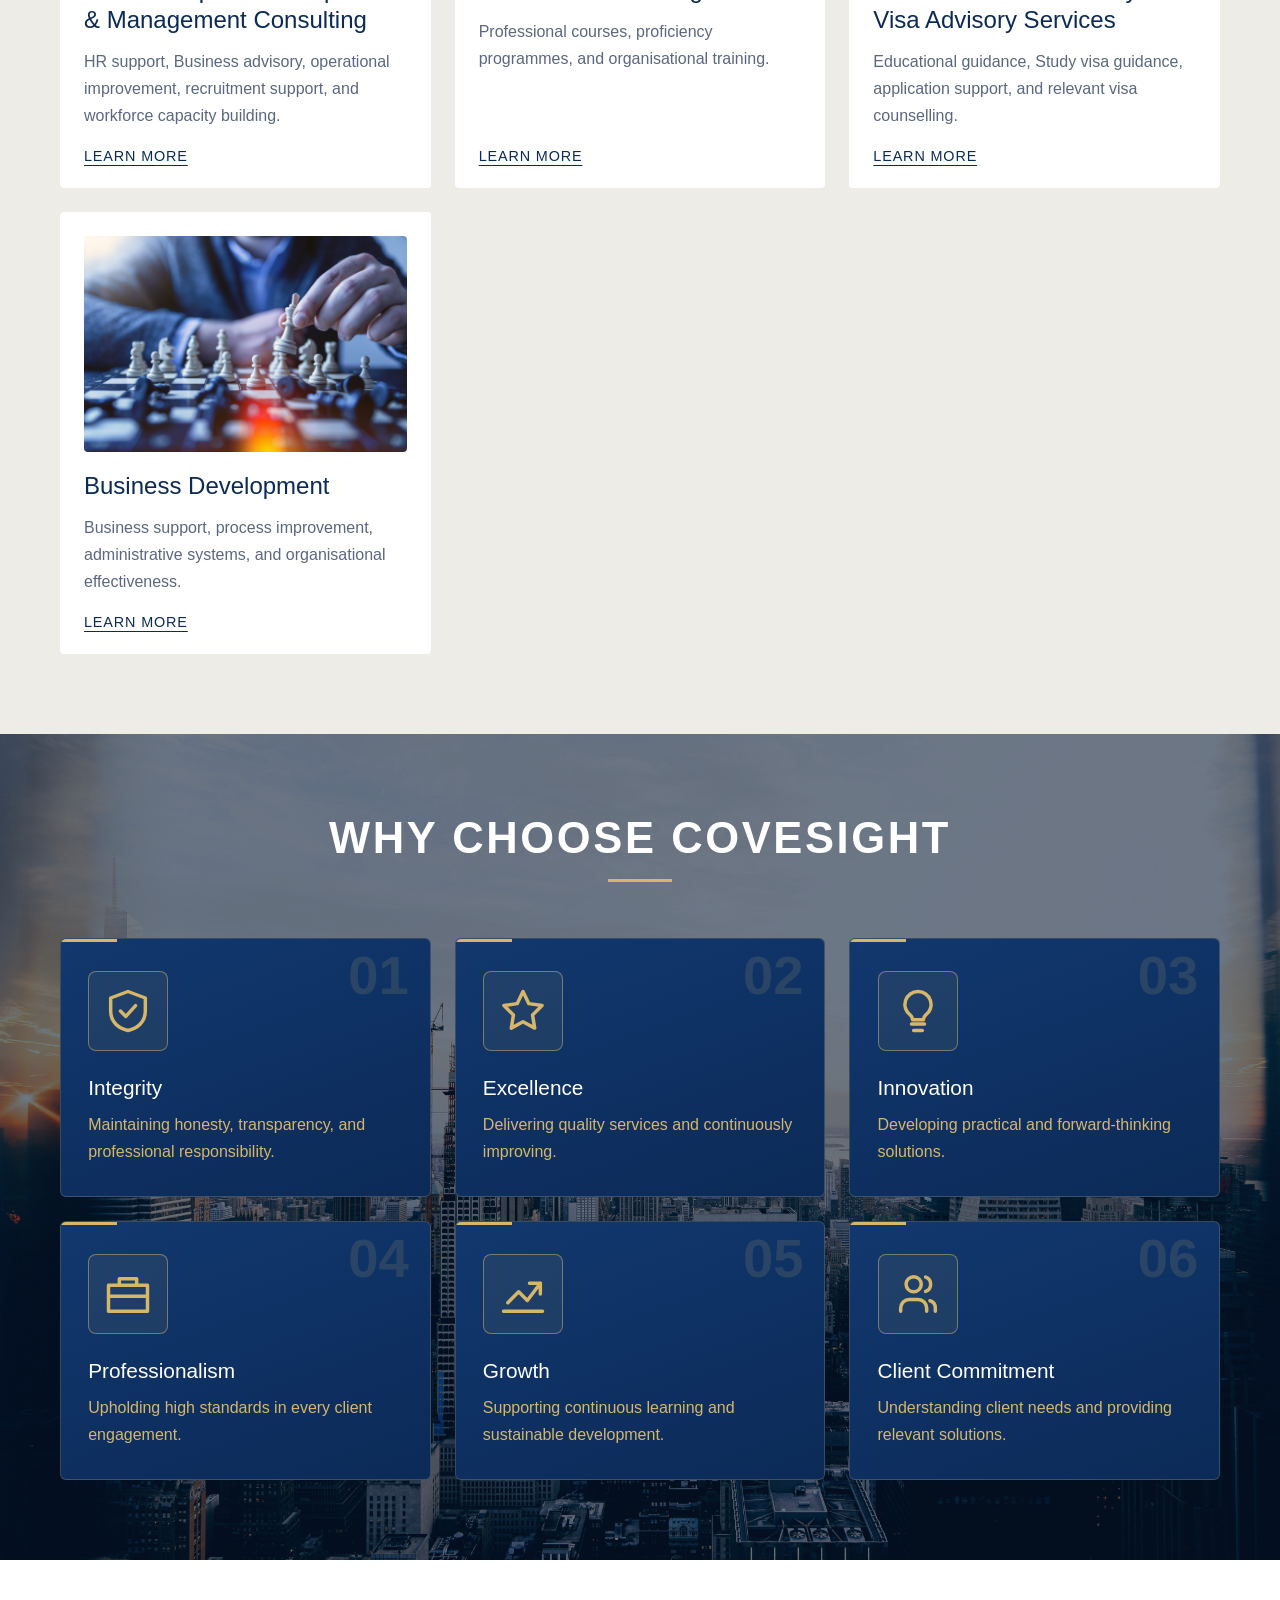
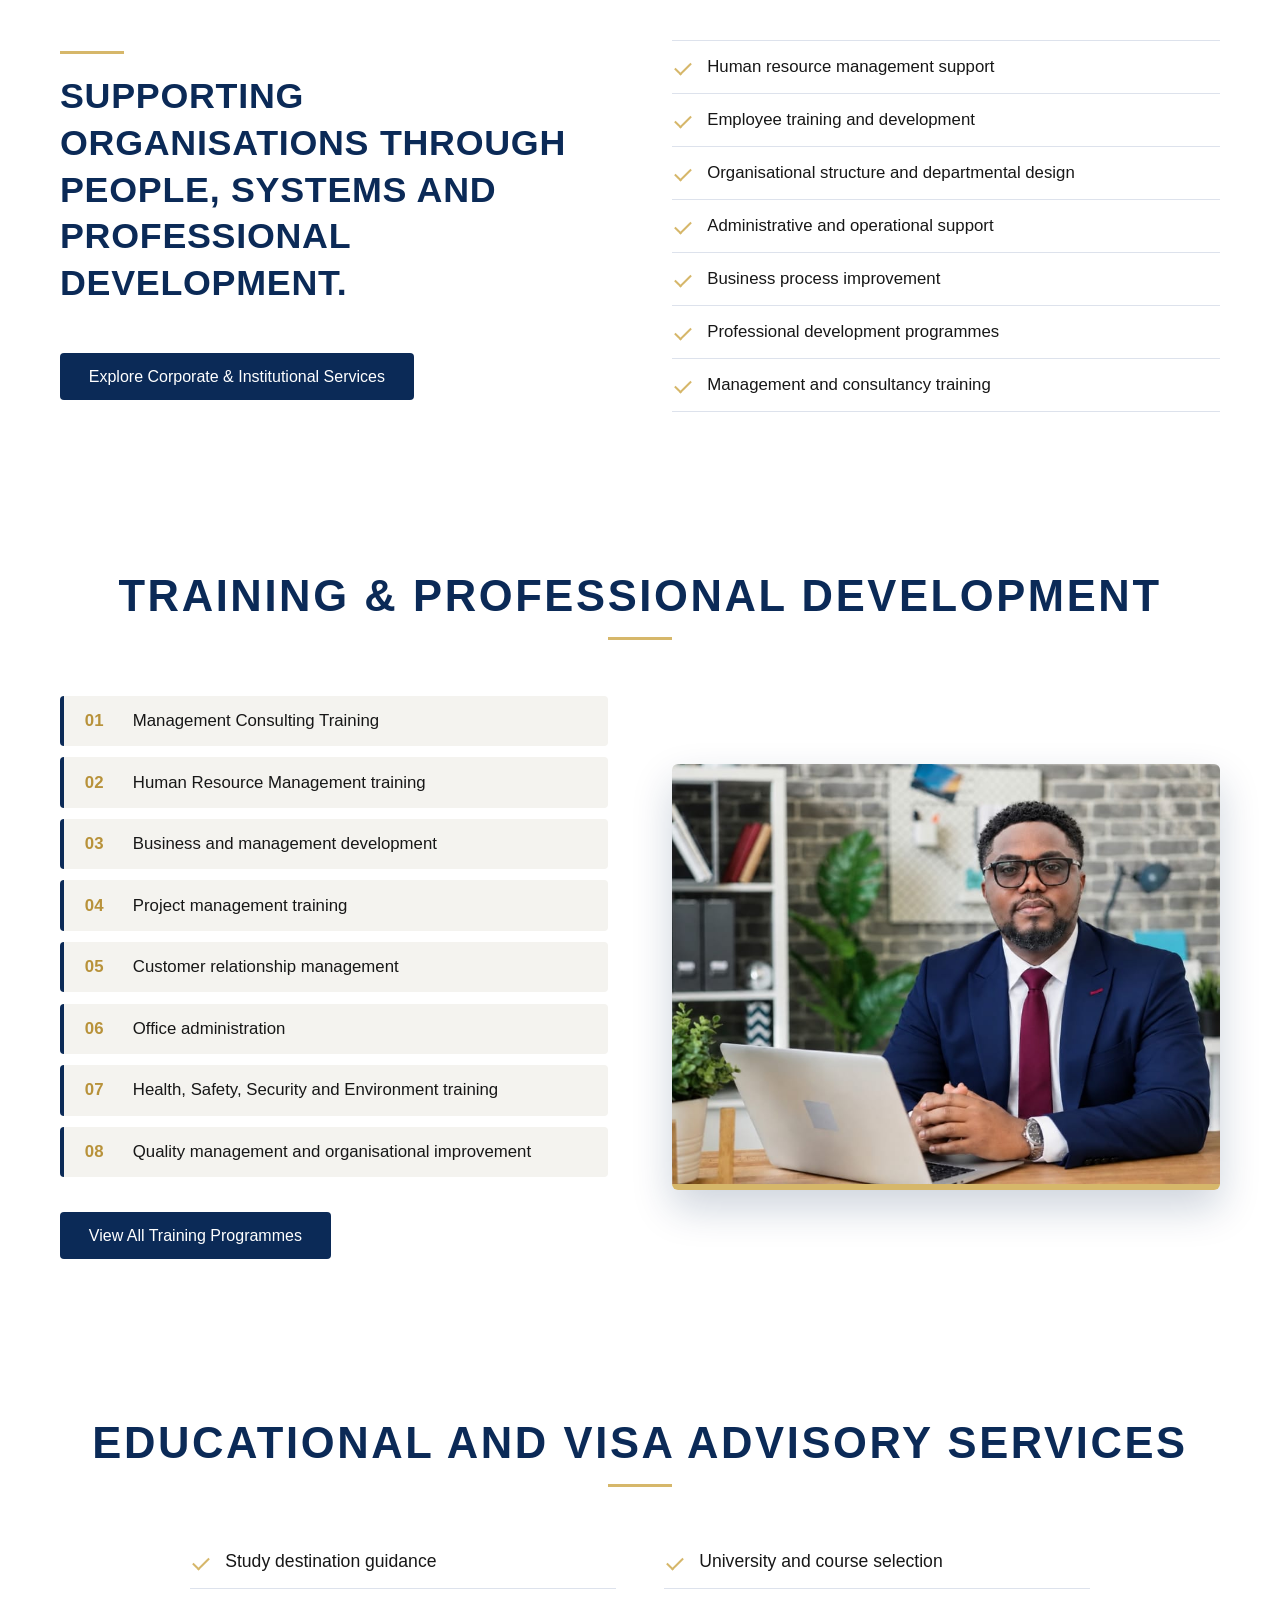
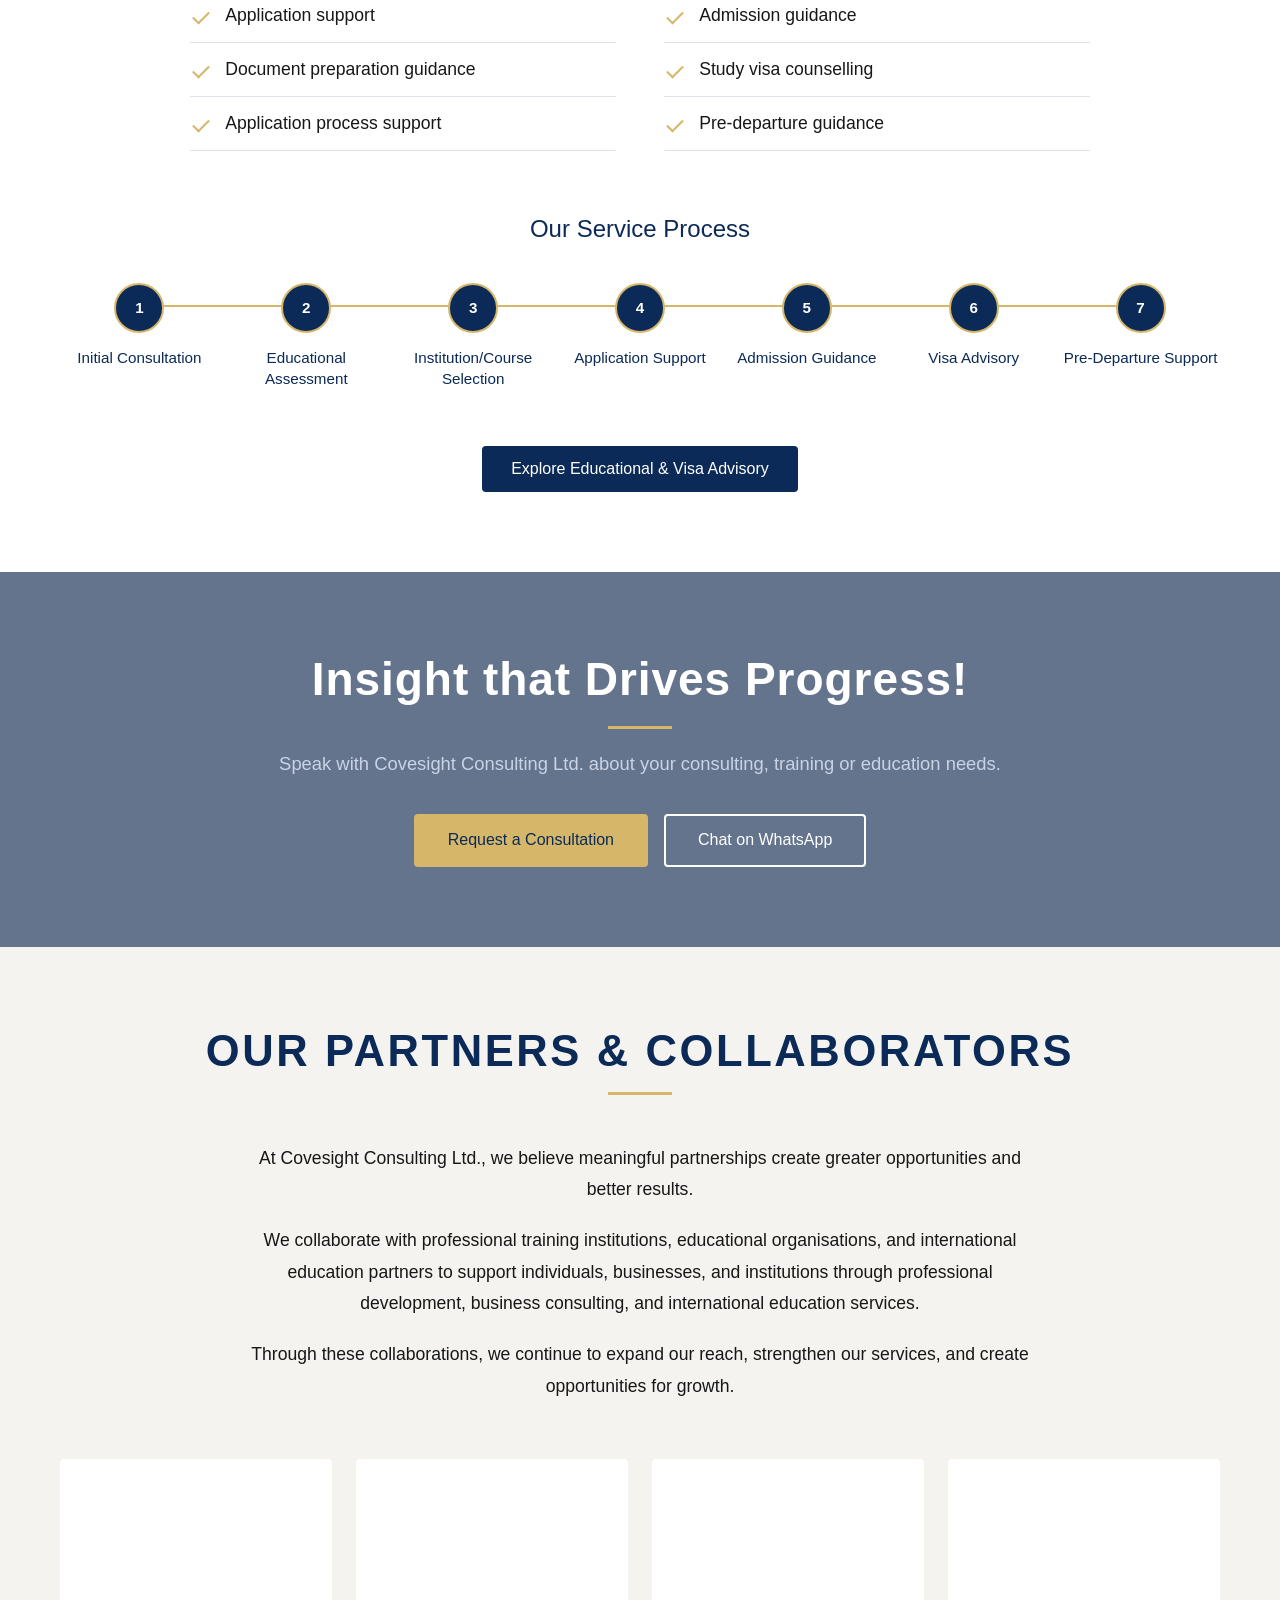
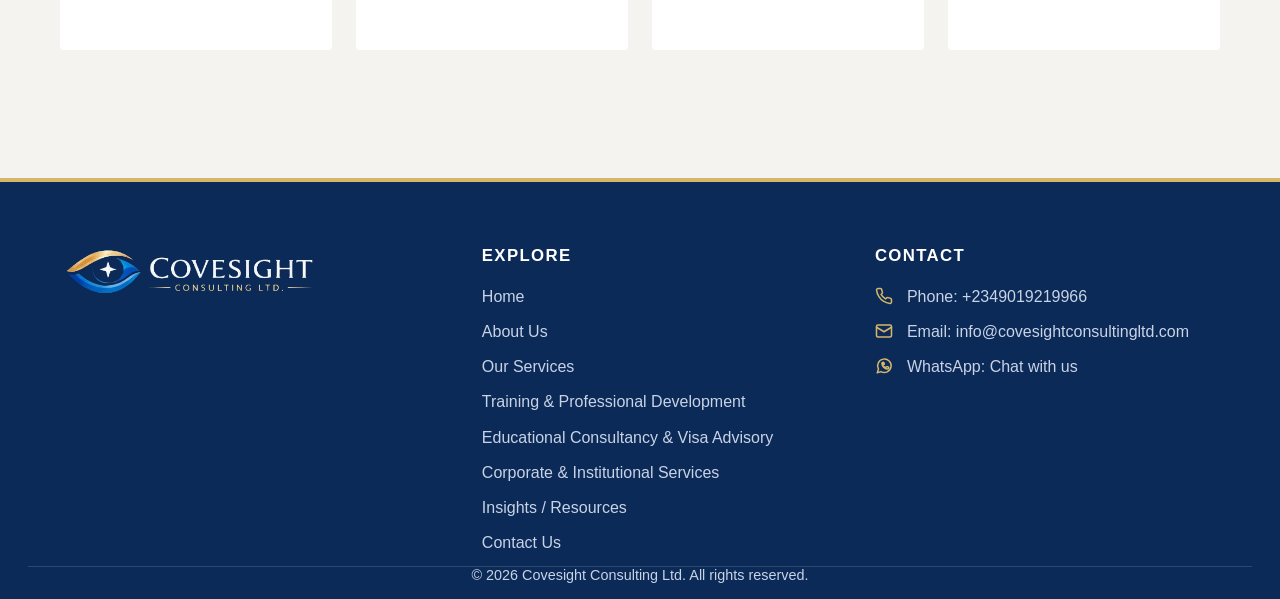
==== commit cc61bf42: "push and commit all my changes" ====
--- a/index.html
+++ b/index.html
@@ -44,24 +44,10 @@
     <div class="services-grid">
 
       <article class="service-card">
-        <img src="./IMG/development.jpeg" loading="lazy" alt="">
-        <h3>Human Capital Development</h3>
-        <p>HR support, employee development, recruitment support, and workforce capacity building.</p>
+        <img src="./IMG/meeting.jpeg" loading="lazy" alt="">
+        <h3>Human Capital Development & Management Consulting</h3>
+        <p>HR support, Business advisory, operational improvement, recruitment support, and workforce capacity building.</p>
         <a href="human-capital.html">Learn More</a>
-      </article>
-
-      <article class="service-card">
-        <img src="./IMG/meeting.jpeg" alt="">
-        <h3>Management Consulting</h3>
-        <p>Business advisory, organisational development, operational improvement, and management support.</p>
-        <a href="human-capital.html">Learn More</a>
-      </article>
-
-      <article class="service-card">
-        <img src="./IMG/educational.jpg" alt="">
-        <h3>Educational Consultancy</h3>
-        <p>Educational guidance, international study opportunities, and application support.</p>
-        <a href="educational-consultancy.html">Learn More</a>
       </article>
 
       <article class="service-card">
@@ -73,8 +59,8 @@
 
       <article class="service-card">
         <img src="./IMG/visa.jpg" alt="">
-        <h3>Visa Advisory Services</h3>
-        <p>Study visa guidance, application support, and relevant visa counselling.</p>
+        <h3>Educational Consultancy & Visa Advisory Services</h3>
+        <p>Educational guidance, Study visa guidance, application support, and relevant visa counselling.</p>
         <a href="educational-consultancy.html">Learn More</a>
       </article>
 
@@ -162,7 +148,7 @@
 
       <div class="training-content">
         <ul class="training-list">
-          <li>Professional proficiency courses</li>
+          <li>Management Consulting Training</li>
           <li>Human Resource Management training</li>
           <li>Business and management development</li>
           <li>Project management training</li>
@@ -238,13 +224,11 @@
     </div>
 
     <ul class="partners-logos">
+      <li><img src="./IMG/partners-logo/LLBS UK Partner - Logo.jpeg" alt="QS" loading="lazy"></li>
       <li><img src="./IMG/partners-logo/Crizac Partner - logo.jpg.jpeg" alt="Learn To Live Business School UK" loading="lazy"></li>
       <li><img src="./IMG/partners-logo/LEAP Partner - logom.jpg.jpeg" alt="Crizac" loading="lazy"></li>
-      <li><img src="./IMG/partners-logo/LLBS UK Partner - Logo.jpeg" alt="QS" loading="lazy"></li>
       <li><img src="./IMG/partners-logo/QS Partner - Logo.png" alt="LEAP GEEBEE Education" loading="lazy"></li>
     </ul>
-
-    <a class="btn btn-primary" href="partners.html">View All Partners &amp; Collaborators</a>
   </div>
 </section>
 <footer class="footer">
@@ -283,9 +267,6 @@
           <svg width="18" height="18" viewBox="0 0 24 24" fill="none" stroke="#D6B76A" stroke-width="2" stroke-linecap="round" stroke-linejoin="round" aria-hidden="true" style="vertical-align:-3px;margin-right:.6rem"><path d="M3 21l1.65-4.9A9 9 0 1 1 8 19.5z"/><path d="M9.2 8.2c.2 2.6 2.4 5 5.2 5.9l1.1-1.1a.8.8 0 0 1 .8-.2l1.5.6c.3.1.5.4.5.8 0 1-.8 1.7-1.8 1.7-3.600 0-7.200-3.500-7.200-7.100 0-1 .7-1.800 1.700-1.800.4 0 .6.2.8.5l.6 1.500a.8.8 0 0 1-.2.8z"/></svg>
           WhatsApp: <a href="https://wa.me/2349019219966" target="_blank" rel="noopener">Chat with us</a></li>
         <li>
-          <svg width="18" height="18" viewBox="0 0 24 24" fill="none" stroke="#D6B76A" stroke-width="2" stroke-linecap="round" stroke-linejoin="round" aria-hidden="true" style="vertical-align:-3px;margin-right:.6rem"><path d="M20 10c0 6-8 12-8 12S4 16 4 10a8 8 0 0 1 16 0z"/><circle cx="12" cy="10" r="3"/></svg>
-
-          Address: Your office address here</li>
       </ul>
     </div>
 
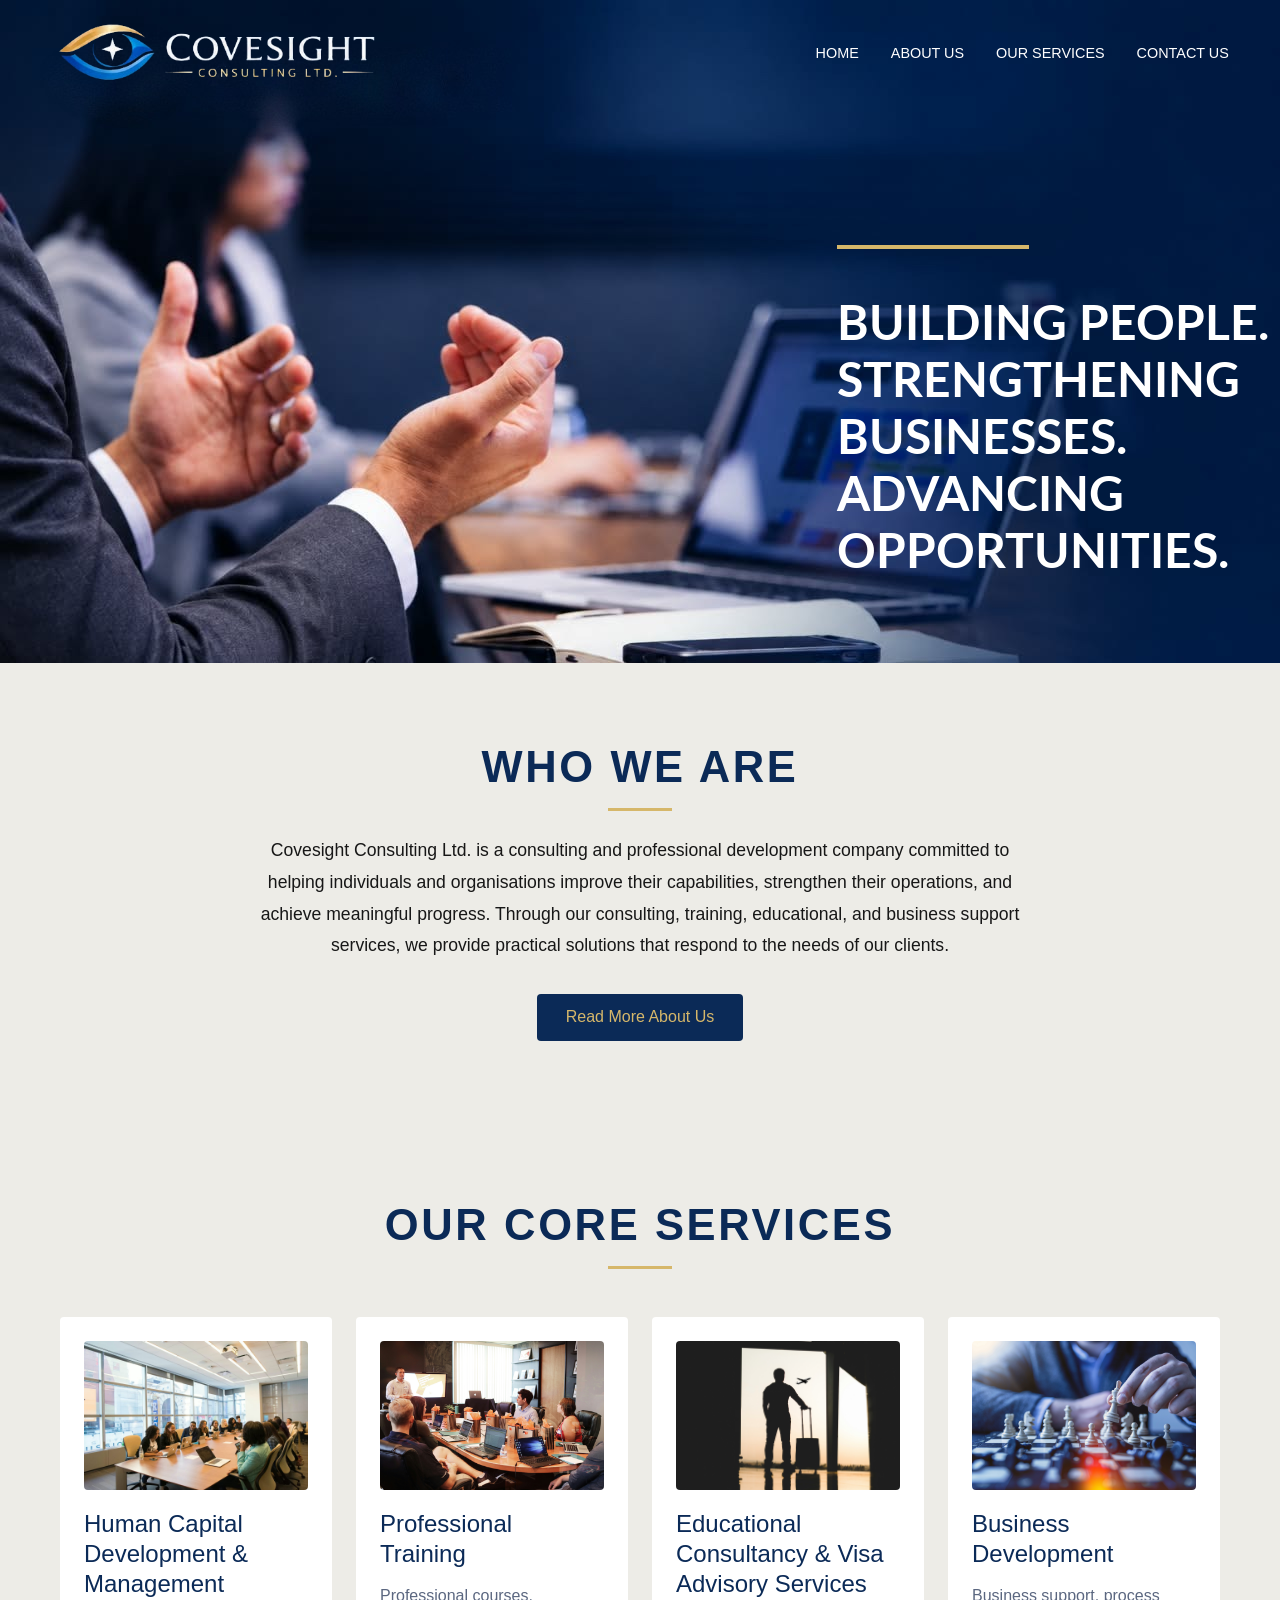
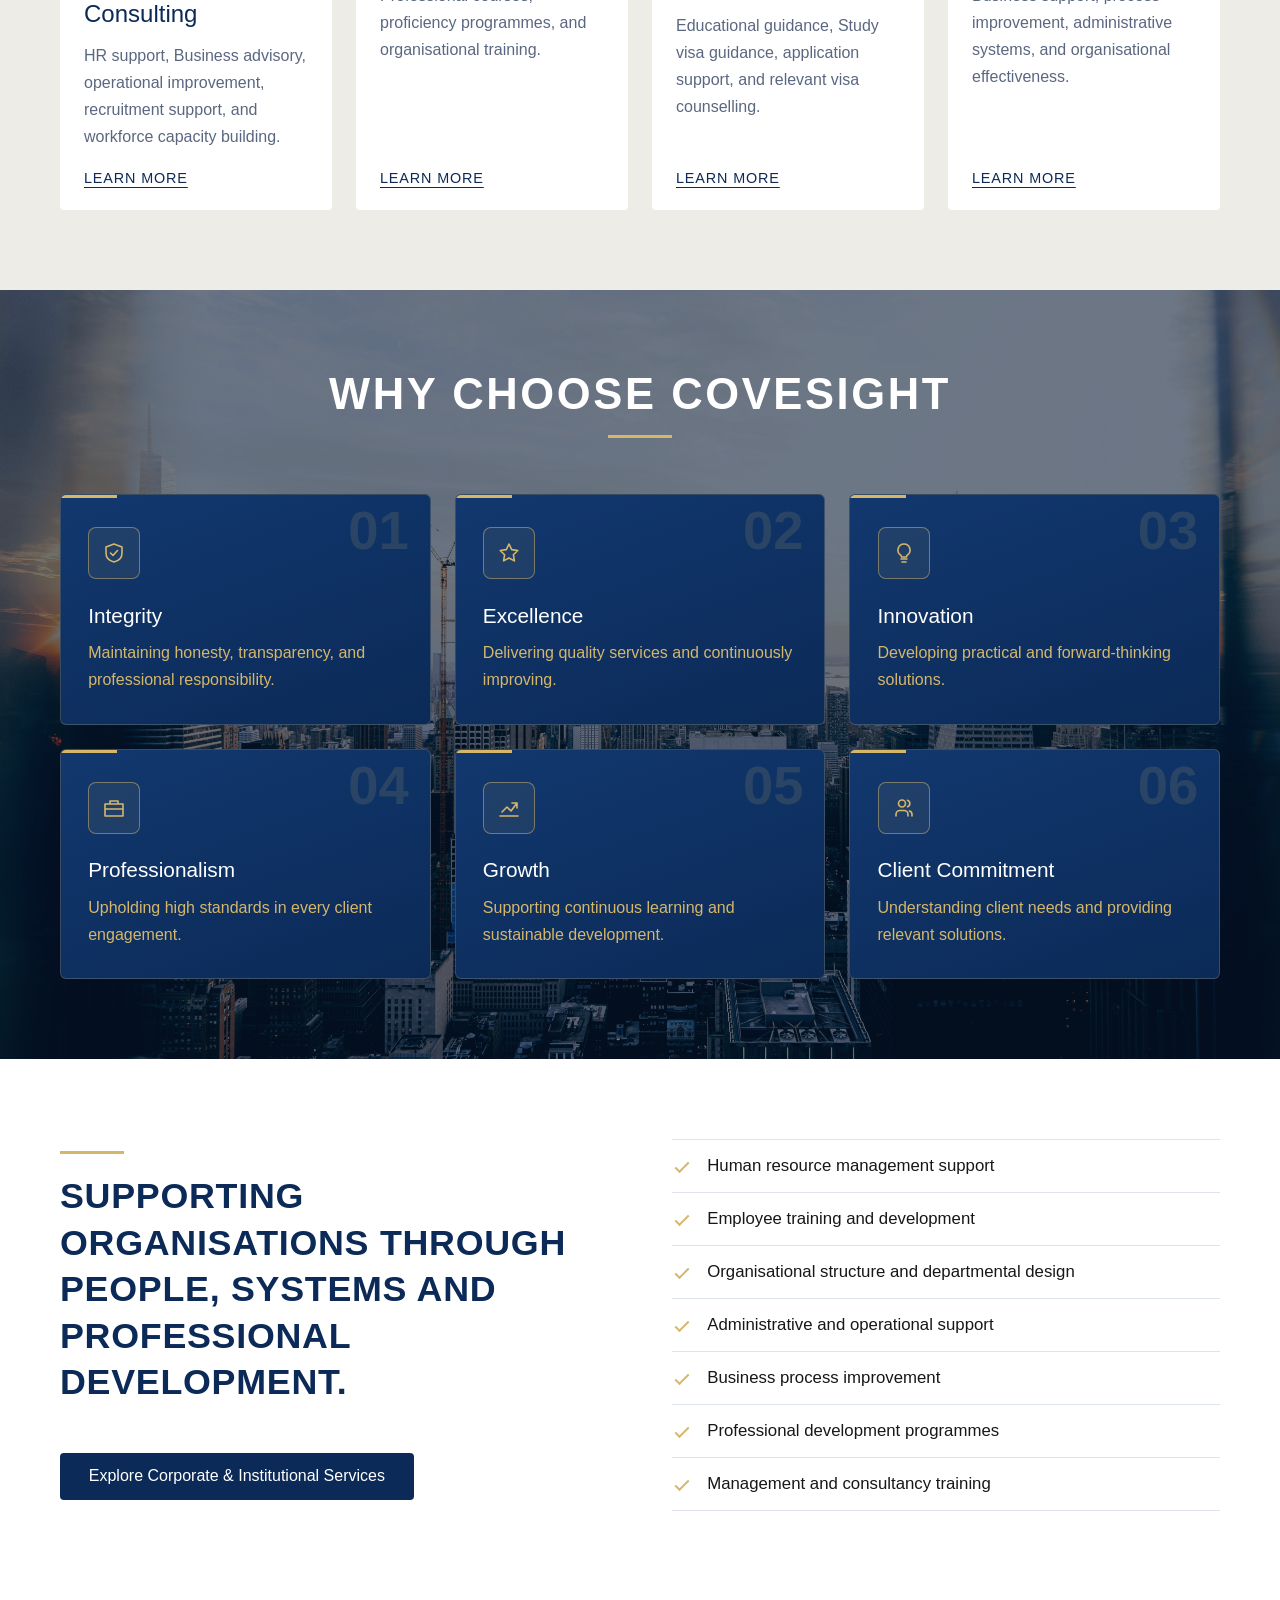
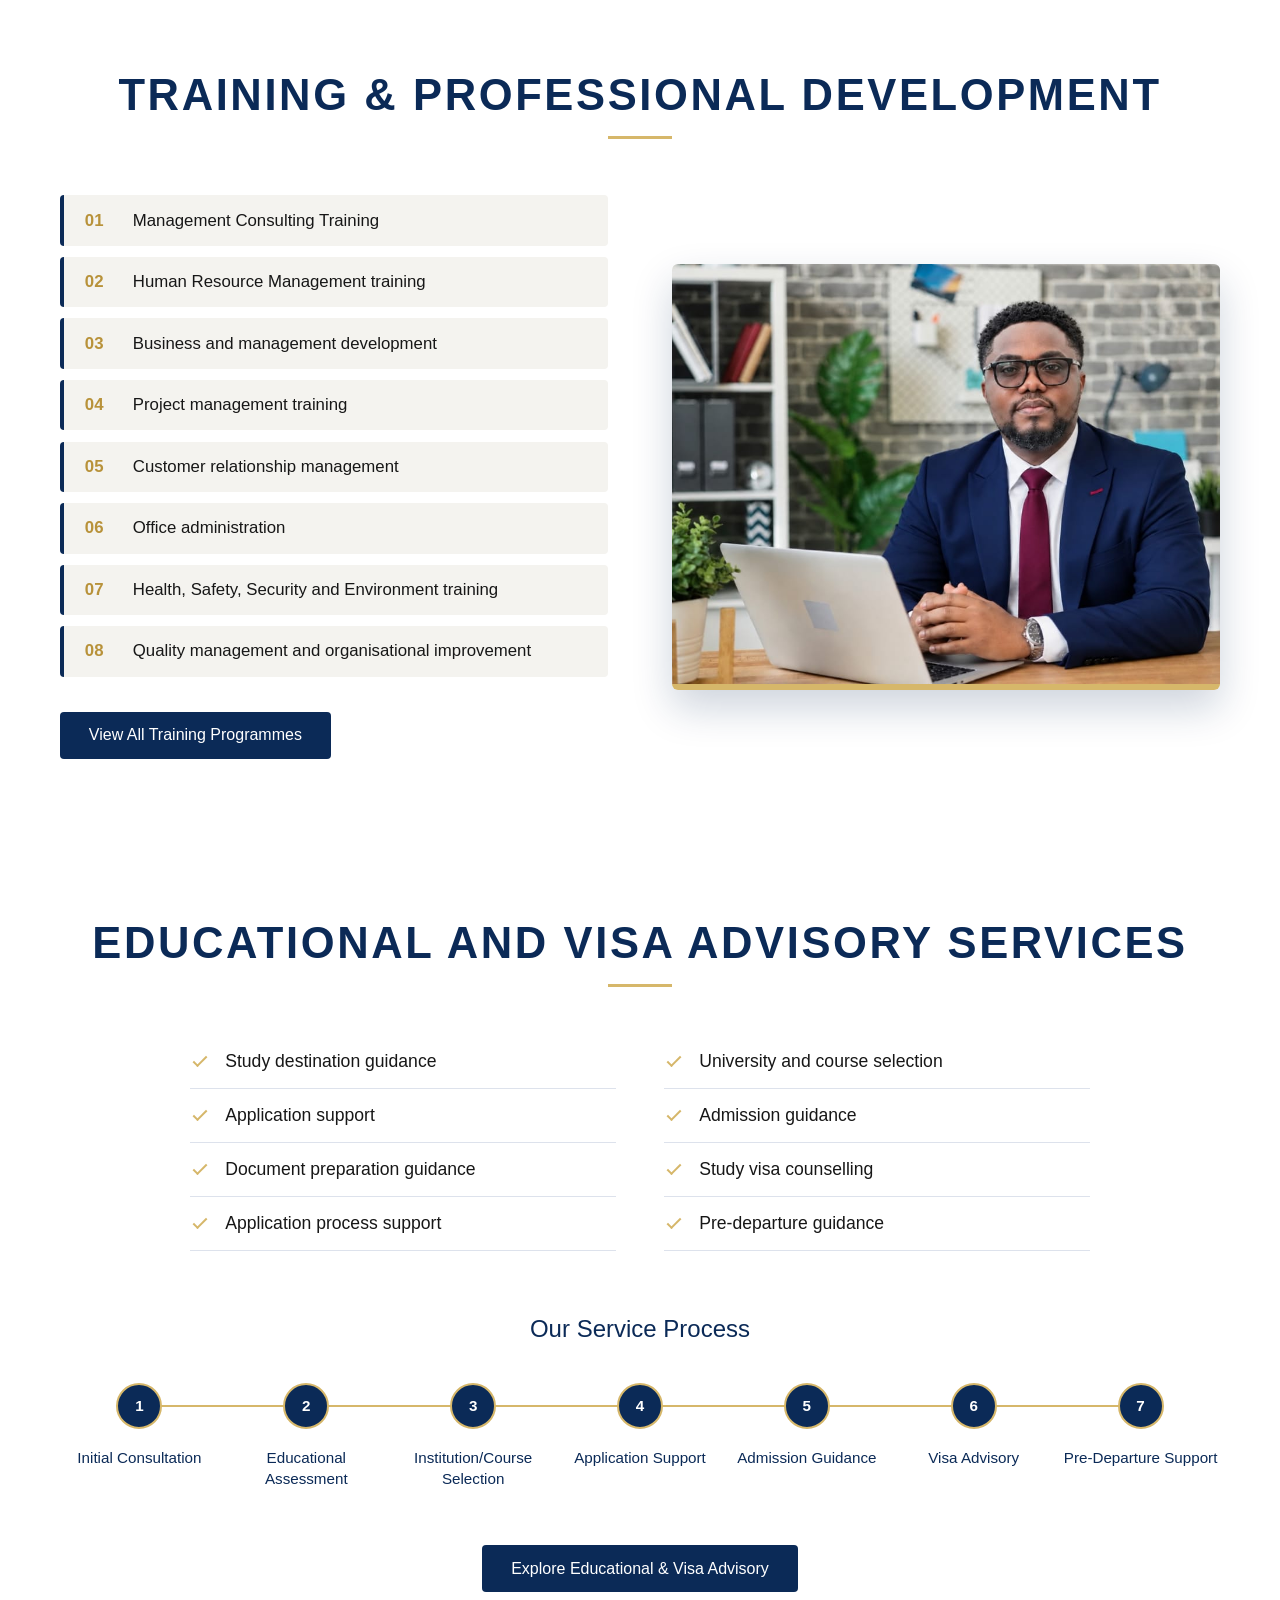
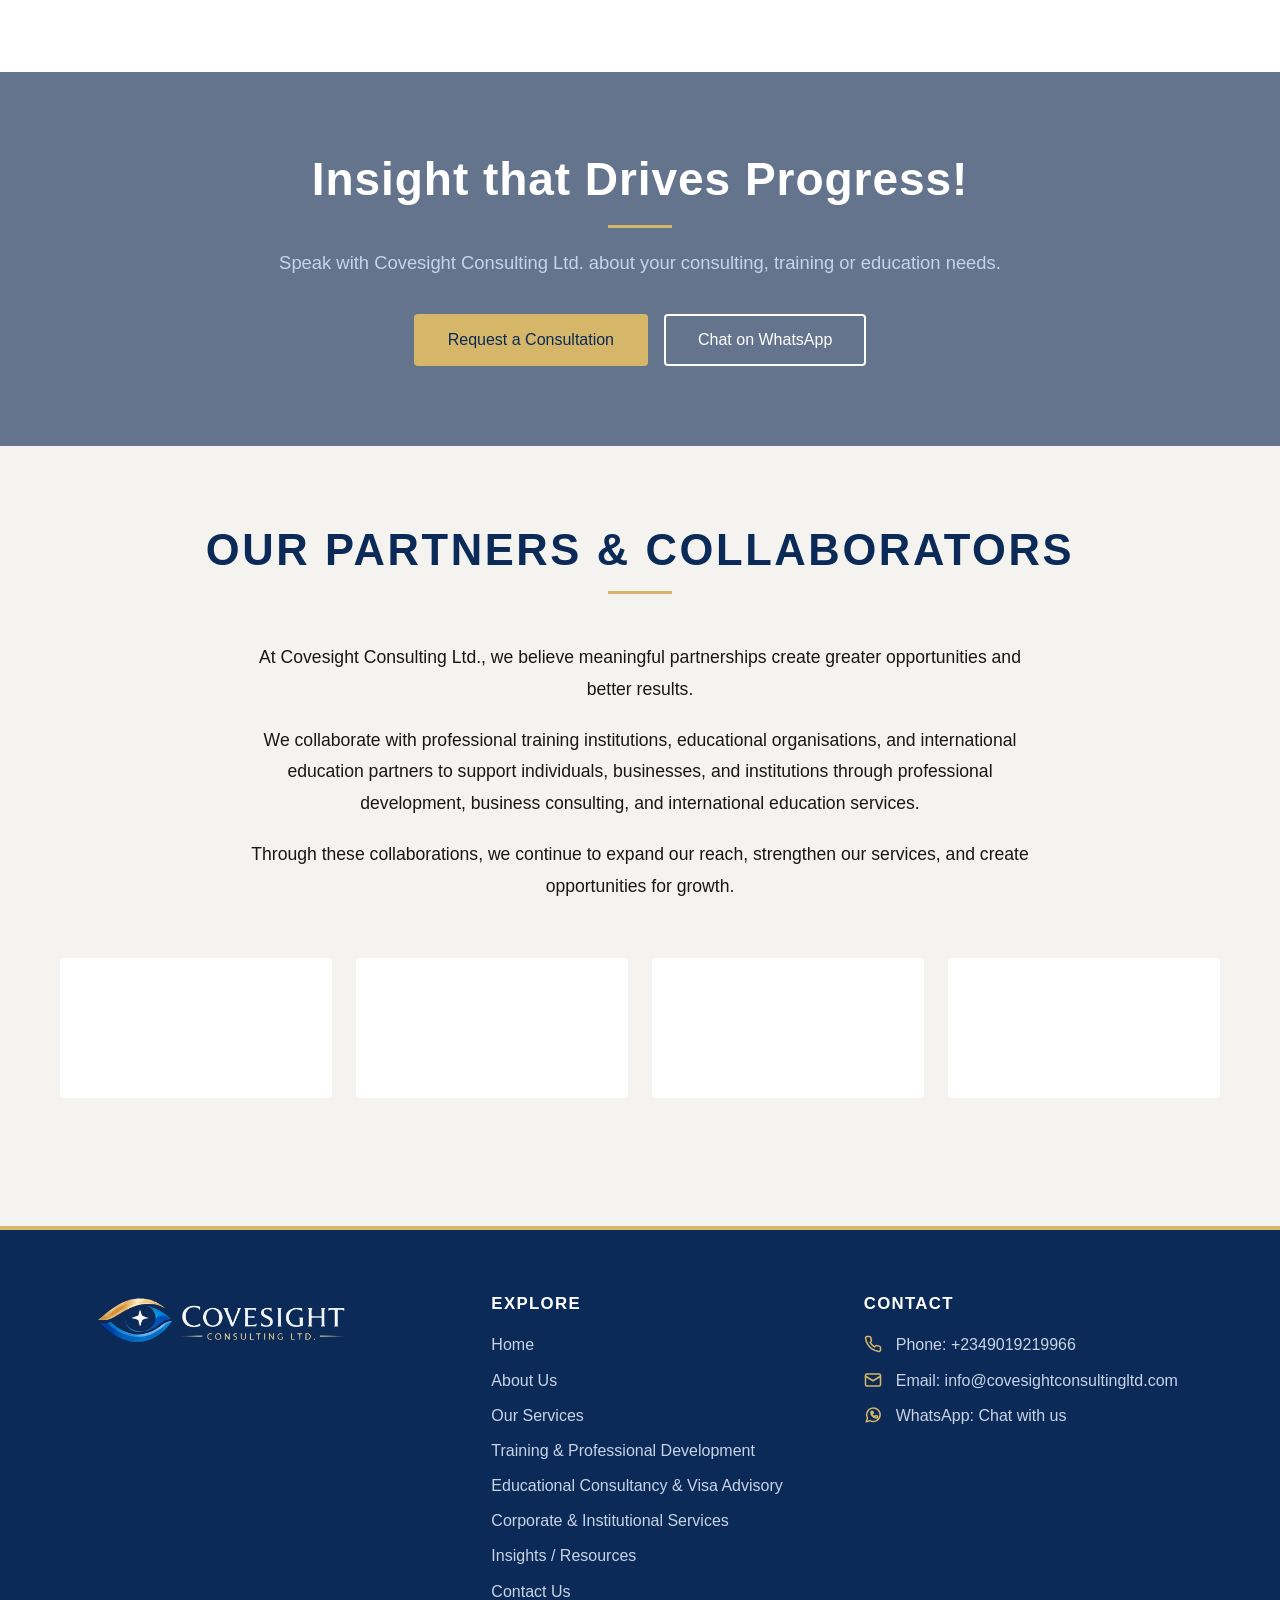
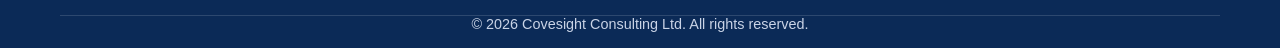
==== commit 802c4326: "push and commit my changes" ====
--- a/index.html
+++ b/index.html
@@ -136,7 +136,7 @@
       <li>Management and consultancy training</li>
     </ul>
 
-    <a class="btn btn-primary" href="educational-consultancy.html">Explore Corporate &amp; Institutional Services</a>
+    <a class="btn btn-primary" href="human-capital.html">Explore Corporate &amp; Institutional Services</a>
   </div>
 </section>
 
--- a/css/styles.css
+++ b/css/styles.css
@@ -1,3 +1,9 @@
+*,
+*::before,
+*::after{
+  box-sizing:border-box;
+}
+
 body{
   background-color: #EDECE7;
   margin:0;
@@ -152,27 +158,25 @@
 }
 .site-bar.scrolled .logo img{width:clamp(130px,16vw,210px)}
 
-@media(max-width:700px){
-  .site-bar,.site-bar.scrolled{padding-left:1.25rem;padding-right:1.25rem;flex-wrap:wrap;gap:.5rem}
-  .top-nav{gap:1rem;flex-wrap:wrap}
-  .top-nav a{font-size:.8rem}
-}
-.top-nav{
-  display:flex;
-  align-items:center;
-  gap:2rem;
-  margin:0;
-  padding:0;
-  background:none;
-  border:none;
-}
-.top-nav a{
-  color:#fff;
-  text-decoration:none;
-  font-weight:400;
-  font-size:.90rem;
-}
-.top-nav a:hover{color:#D6B76A}
+@media (max-width:768px){
+  .site-bar,
+  .site-bar.scrolled{
+    flex-direction:column;
+    align-items:flex-start;
+    gap:.5rem;
+    padding:.7rem 1.25rem;
+  }
+  .logo img{width:150px}
+  .top-nav{
+    width:100%;
+    justify-content:space-between;
+    gap:.5rem;
+  }
+  .top-nav a{
+    font-size:.72rem;
+    letter-spacing:.02em;
+  }
+}
 
 .who-we-are{
   padding:5rem 0;
@@ -242,18 +246,9 @@
 }
 .services-grid{
   display:grid;
-  grid-template-columns:repeat(3,1fr);
+  grid-template-columns:repeat(4,1fr);
   gap:1.5rem;
-}
-
-.service-card{
-  display:flex;
-  flex-direction:column;
-  background:#fff;
-  border-radius:4px;
-  overflow:hidden;
-  padding:0 0 1.6rem;
-  transition:transform .25s, box-shadow .25s;
+  align-items:stretch;
 }
 .service-card:hover{
   transform:translateY(-4px);
@@ -293,16 +288,23 @@
   color:#0B2A57;
 }
 .core-services{padding:5rem 2rem}
-.service-card{padding:1.5rem}
+.service-card{
+  display:flex;
+  flex-direction:column;
+  background:#fff;
+  border-radius:4px;
+  overflow:hidden;
+  padding:1.5rem;
+  transition:transform .25s, box-shadow .25s;
+}
 .service-card h3,
 .service-card p{padding:0}
 .service-card a{margin-left:0}
 .service-card img{border-radius:4px}
 .service-card a:hover{color:#B8923A}
 
-@media(max-width:900px){.services-grid{grid-template-columns:repeat(2,1fr)}}
+@media(max-width:1100px){.services-grid{grid-template-columns:repeat(2,1fr)}}
 @media(max-width:600px){.services-grid{grid-template-columns:1fr}}
-
 /* why choose me sec */
 
 .why-choose{
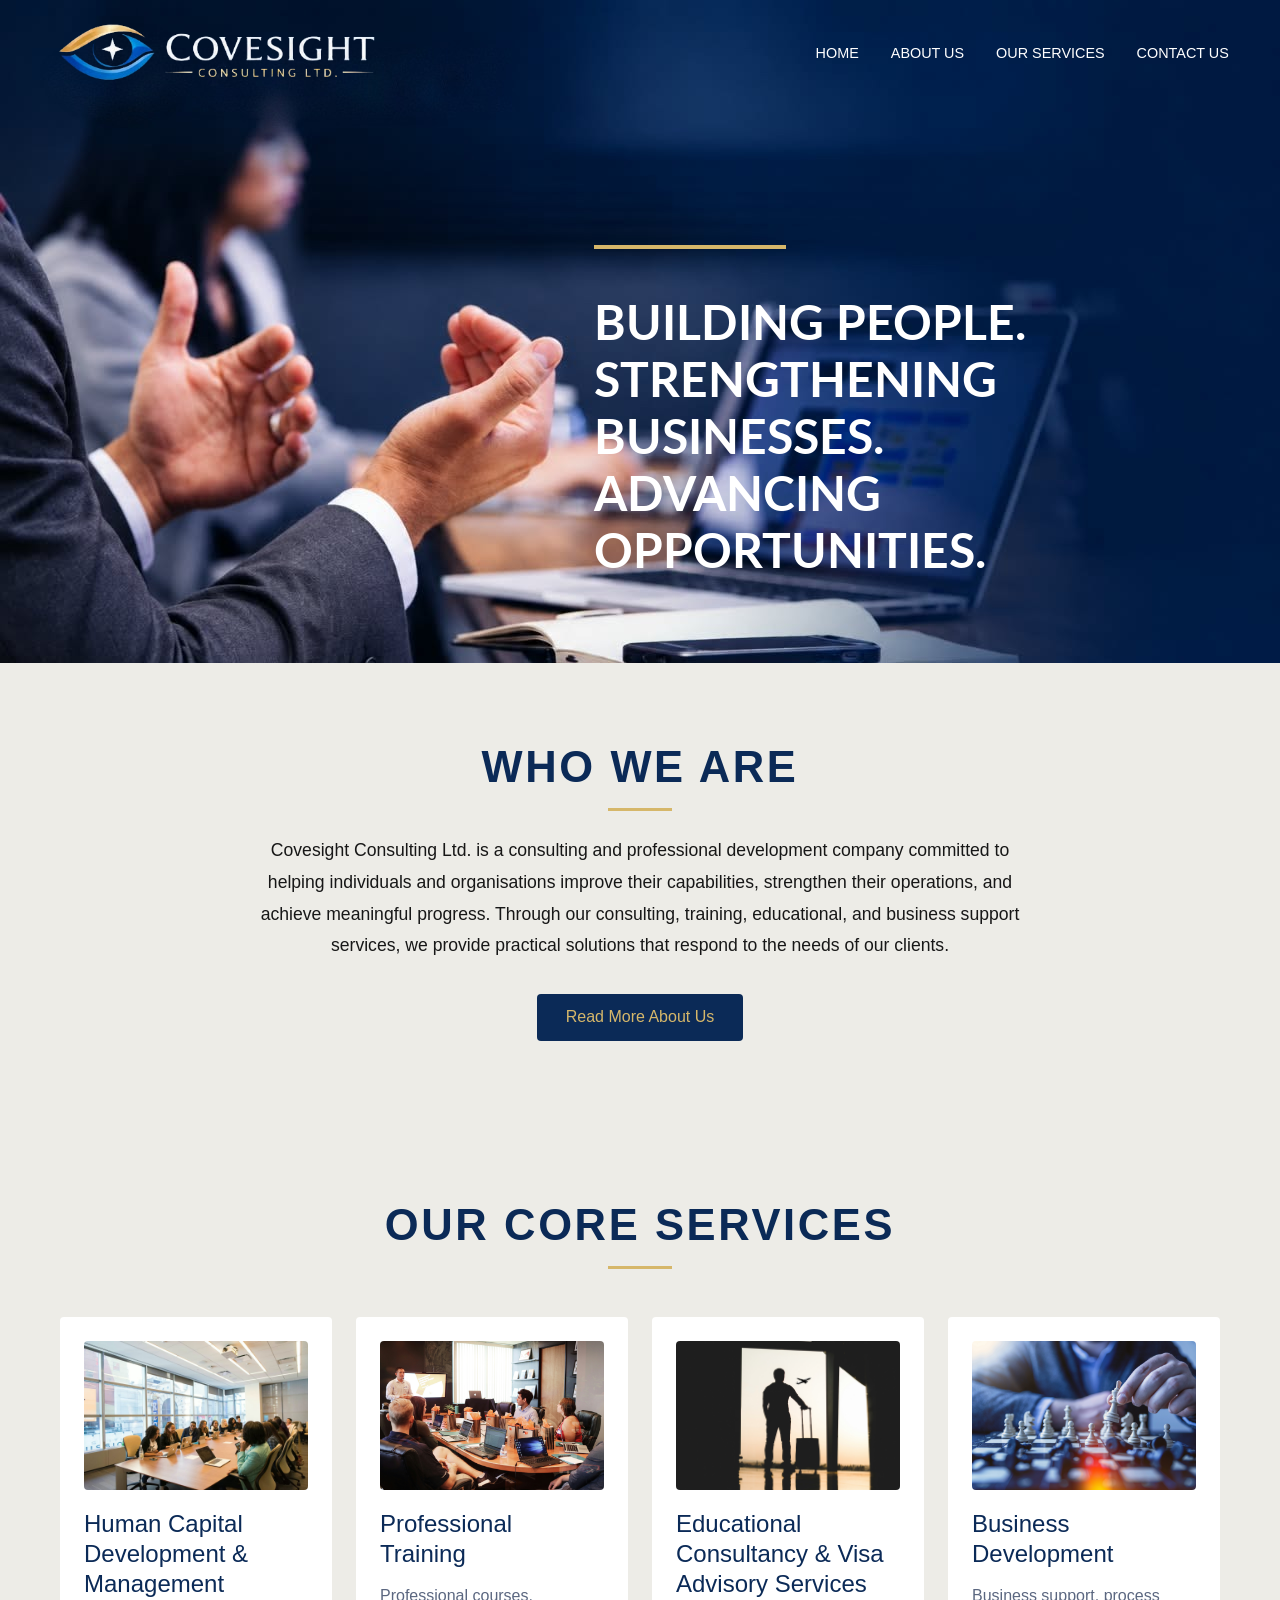
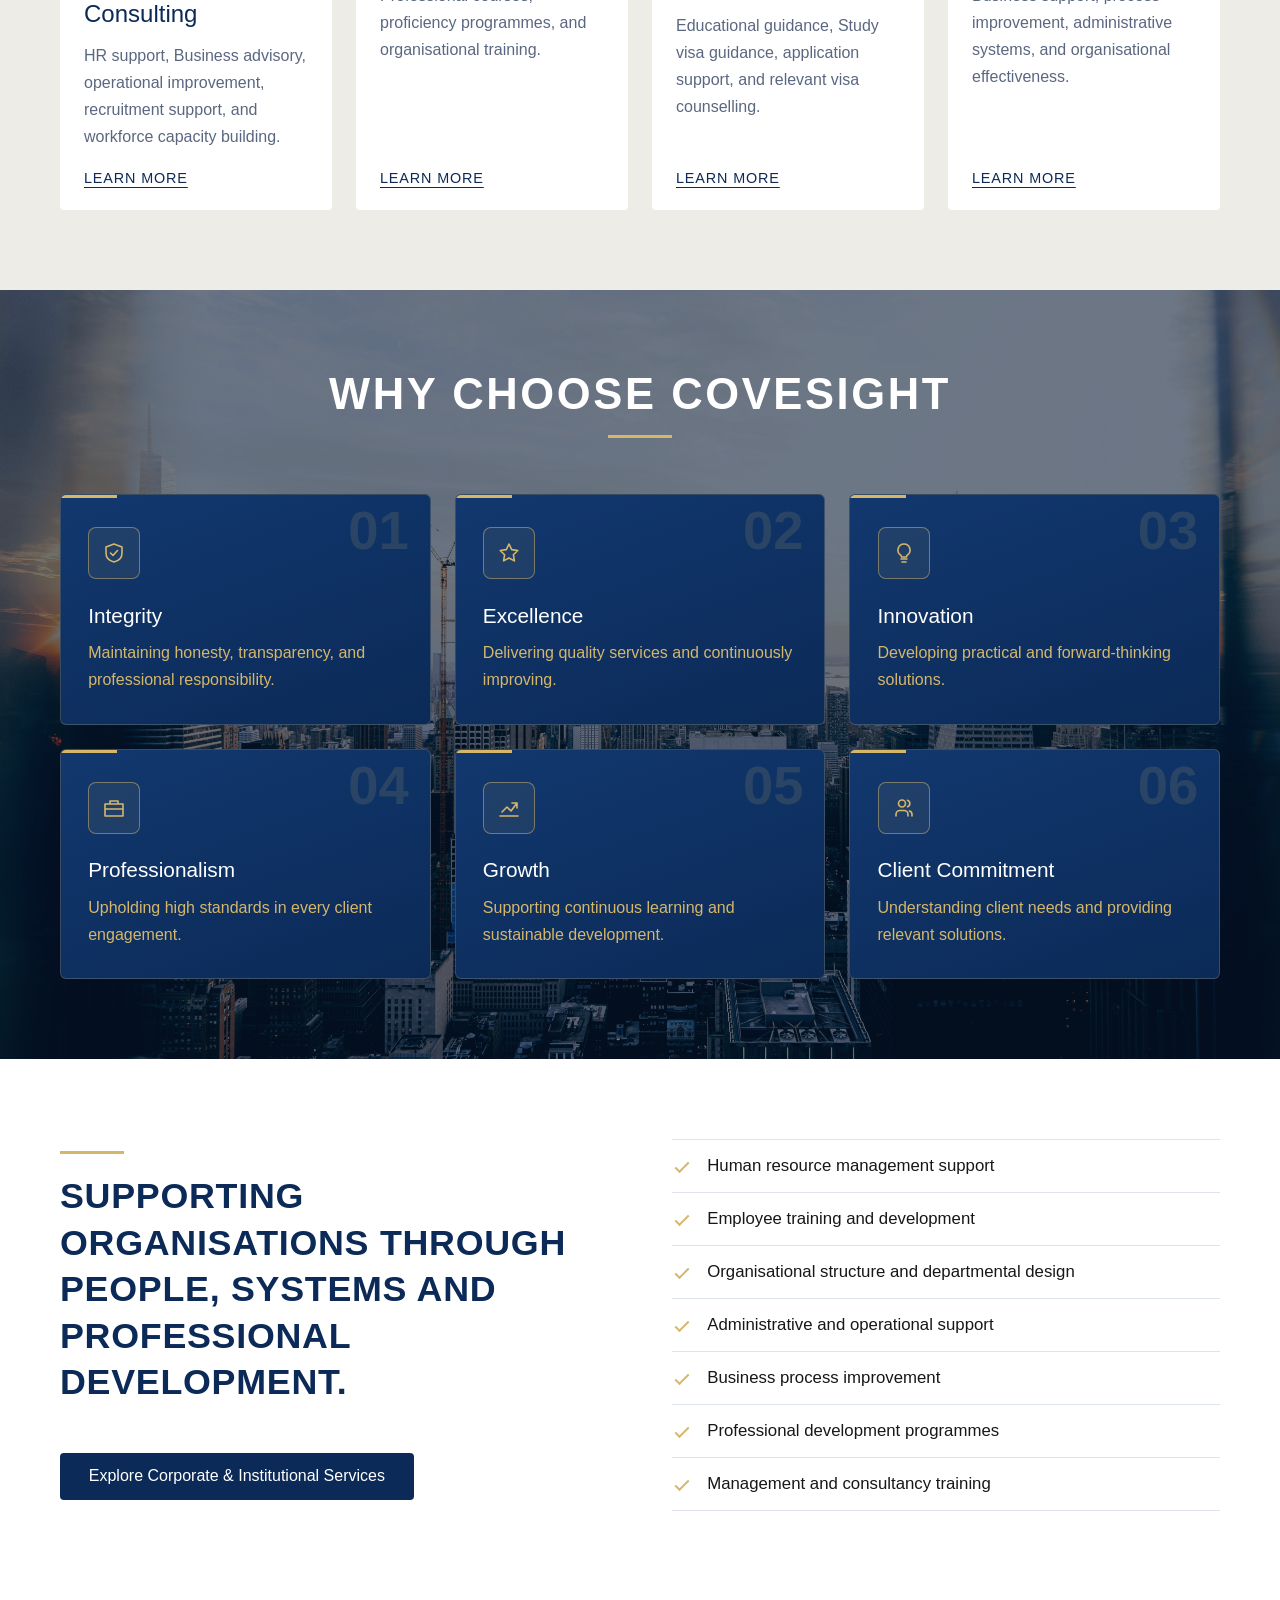
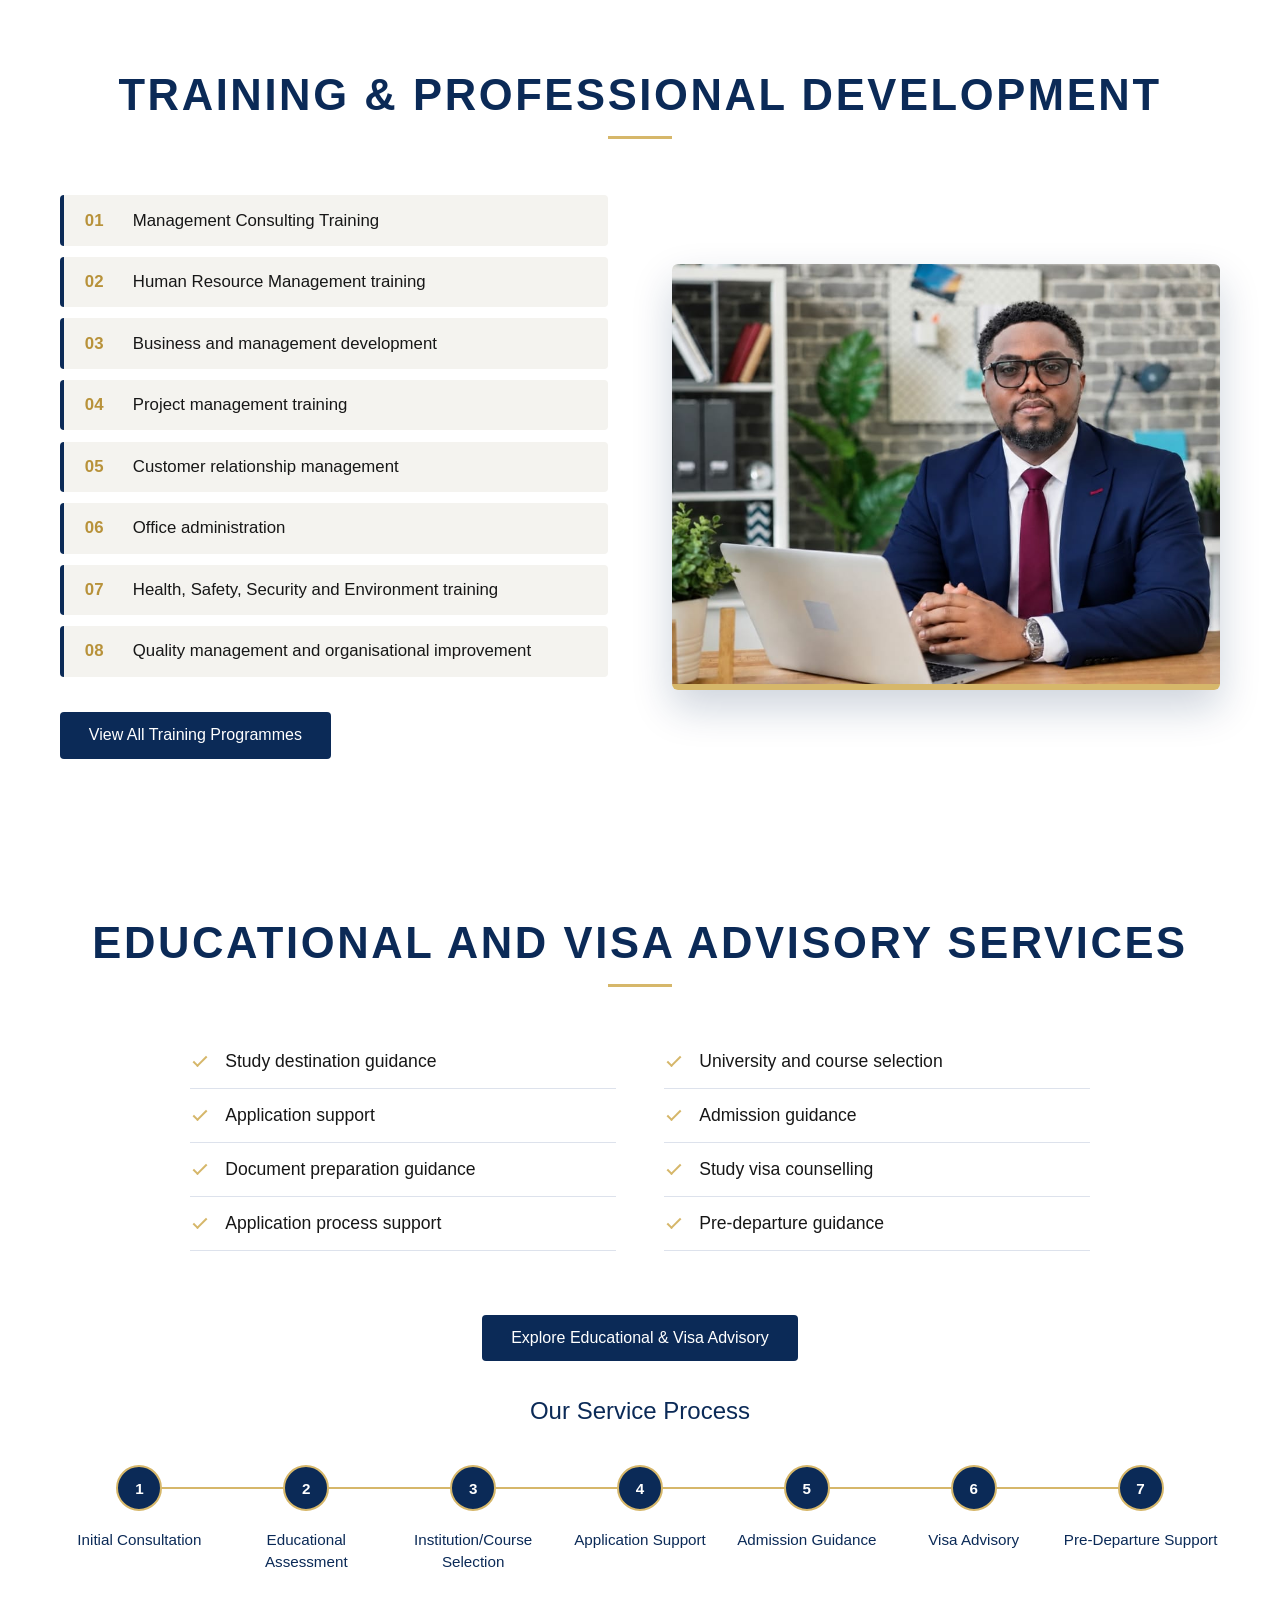
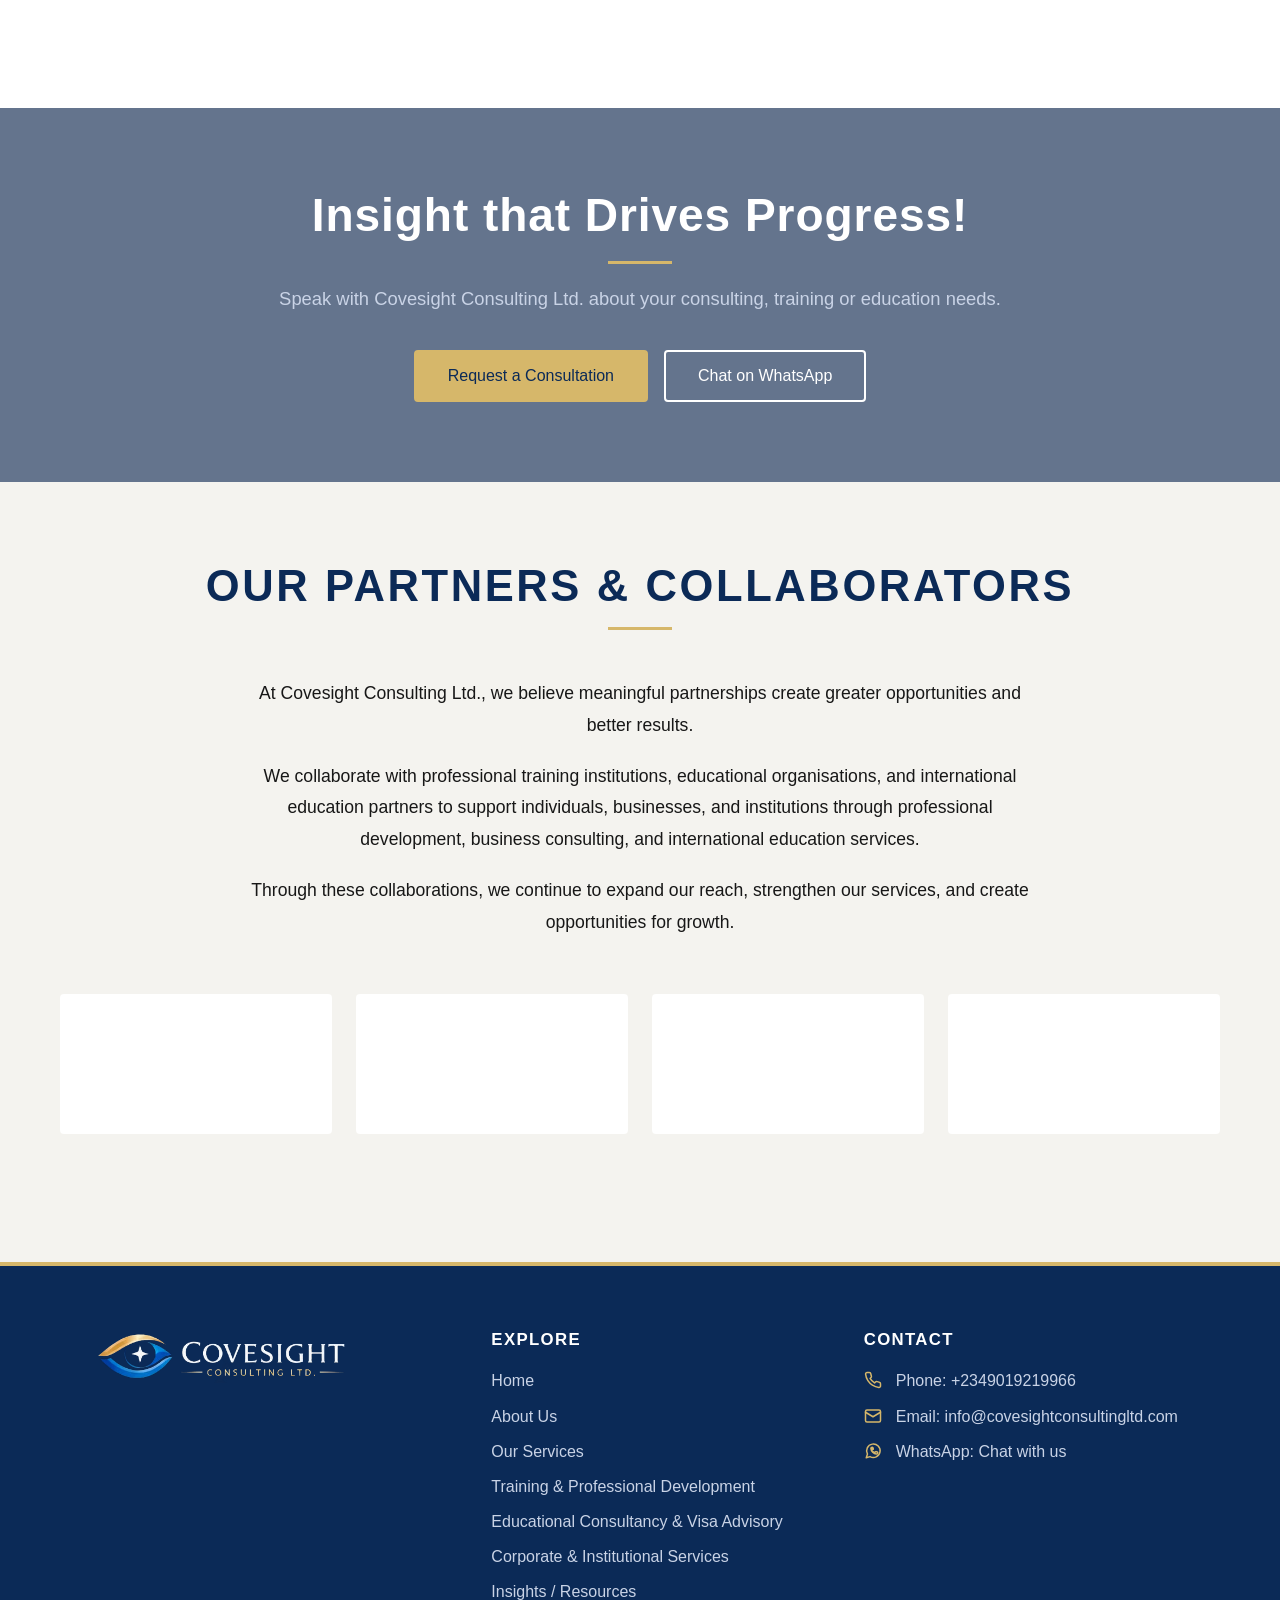
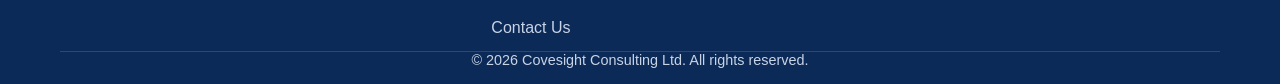
==== commit 73849c56: "update my changes" ====
--- a/index.html
+++ b/index.html
@@ -183,6 +183,9 @@
       <li>Application process support</li>
       <li>Pre-departure guidance</li>
     </ul>
+    <a class="btn btn-primary" href="educational-consultancy.html">Explore Educational &amp; Visa Advisory</a>
+    <br><br><br>
+
 
     <h3 class="edu-process-title">Our Service Process</h3>
 
@@ -196,7 +199,7 @@
       <li>Pre-Departure Support</li>
     </ol>
 
-    <a class="btn btn-primary" href="educational-consultancy.html">Explore Educational &amp; Visa Advisory</a>
+   
   </div>
 </section>
 
@@ -224,12 +227,12 @@
     </div>
 
     <ul class="partners-logos">
-      <li><img src="./IMG/partners-logo/LLBS UK Partner - Logo.jpeg" alt="QS" loading="lazy"></li>
-      <li><img src="./IMG/partners-logo/Crizac Partner - logo.jpg.jpeg" alt="Learn To Live Business School UK" loading="lazy"></li>
-      <li><img src="./IMG/partners-logo/LEAP Partner - logom.jpg.jpeg" alt="Crizac" loading="lazy"></li>
-      <li><img src="./IMG/partners-logo/QS Partner - Logo.png" alt="LEAP GEEBEE Education" loading="lazy"></li>
+      <li><img src="./IMG/partners-logo/LLBS UK Partner - Logo.jpeg" alt="Learn To Live Business School UK" loading="lazy"></li>
+      <li><img src="./IMG/partners-logo/Crizac Partner - logo.jpg.jpeg" alt="Crizac" loading="lazy"></li>
+      <li><img src="./IMG/partners-logo/Geebee Partner LOGO.png" alt="LEAP GEEBEE Education" loading="lazy"></li>
+      <li><img src="./IMG/partners-logo/QS Partner - Logo.png" alt="QS" loading="lazy"></li>
     </ul>
-  </div>
+  </div>  
 </section>
 <footer class="footer">
   <div class="wrap footer-grid">
--- a/css/styles.css
+++ b/css/styles.css
@@ -79,15 +79,17 @@
   object-position:top;
 }
 
+/* ---------- HOMEPAGE HEADLINE (desktop) ---------- */
 .h1{
   font-family:"Lato",sans-serif;
   font-weight:700;
+  font-size:clamp(1.6rem,3.2vw,2.8rem);
   position:relative;
   z-index:1;
   margin-left:auto;
-  margin-right:-14%;
+  margin-right:5%;                  /* was -14%: keeps the whole headline on screen */
   margin-top:15%;
-  max-width:640px;
+  max-width:min(640px,88vw);
   padding:1rem 1.1rem 0;
   color:#fff;
   animation:slideIn 1s ease-out 1s both;
@@ -107,7 +109,6 @@
   from{transform:scaleX(0)}
   to{transform:scaleX(1)}
 }
-
 @keyframes slideIn{
   from{opacity:0;transform:translateX(80px)}
   to{opacity:1;transform:translateX(0)}
@@ -167,15 +168,21 @@
     padding:.7rem 1.25rem;
   }
   .logo img{width:150px}
+
   .top-nav{
     width:100%;
     justify-content:space-between;
-    gap:.5rem;
+    gap:.4rem;
   }
   .top-nav a{
-    font-size:.72rem;
-    letter-spacing:.02em;
+    font-size:.50rem;
+    letter-spacing:0;
+    font-weight:500;
   }
+}
+
+@media (max-width:480px){
+  .top-nav a{font-size:.50rem}
 }
 
 .who-we-are{
@@ -1019,7 +1026,7 @@
 h3{font-size:clamp(1.1rem,2vw,1.4rem)}
 
 /* long words and emails never push the page sideways */
-p, li, a, h1, h2, h3{overflow-wrap:anywhere}
+p, li, h1, h2, h3{overflow-wrap:break-word}
 
 /* ---------- TABLETS ---------- */
 @media (max-width:900px){
@@ -1027,44 +1034,88 @@
   .btn{padding:.85rem 1.6rem}
 }
 
-/* ---------- PHONES ---------- */
-@media (max-width:600px){
-  body{font-size:.98rem}
-
-  /* tighter vertical spacing */
-  section{padding-top:3.5rem;padding-bottom:3.5rem;
-          padding-left:1.25rem;padding-right:1.25rem}
-
-  /* buttons easy to tap and full width in button groups */
-  .btn{display:block;text-align:center;width:100%}
-  .actions,.cta-actions{flex-direction:column;width:100%}
-
-  /* page hero on inner pages */
-  .page-hero{min-height:300px}
-  .page-hero-text h1{font-size:clamp(1.5rem,7vw,2rem)}
-  .page-hero-text p{font-size:1rem}
-}
-
-@media (max-width:900px){
+/* ---------- 768px AND BELOW: homepage hero (full screen) ---------- */
+@media (max-width:768px){
   .bg-img{
     aspect-ratio:auto;
-    min-height:clamp(480px,75vh,620px);
+    height:100vh;                     /* fallback for older phones */
+    height:100svh;                    /* exact visible screen height on modern phones */
+    min-height:520px;                 /* never shorter than this, even in landscape */
     align-items:flex-end;
-    padding-top:7rem;
+    padding-top:6.5rem;               /* keeps the text clear of the logo and menu */
+    overflow:hidden;
   }
-  .hero-text,
+  .bg-img > img{object-position:30% center}
+
+  /* dark fade at the bottom so the headline stays readable */
+  .bg-img::after{
+    content:"";
+    position:absolute;
+    inset:0;
+    z-index:0;
+    background:linear-gradient(to top,rgba(7,27,58,.88) 0%,rgba(7,27,58,.55) 38%,rgba(7,27,58,0) 70%);
+    pointer-events:none;
+  }
+
   .h1{
     width:100%;
     max-width:100%;
     margin:0;
-    padding:1rem 1.25rem 2.5rem;
+    padding:1rem 1.25rem calc(2.5rem + env(safe-area-inset-bottom,0px));
     box-sizing:border-box;
+    animation:slideInMobile 1s ease-out 1s both;
   }
-  .h1::before{left:1.25rem}
+  .h1::before{
+    left:1.25rem;
+    width:70px;
+  }
   .hero-text h1,
   .h1 h1,
   h1.h1{
-    font-size:clamp(1.5rem,6.2vw,2.2rem);
-    overflow-wrap:break-word;
+    font-size:clamp(1.6rem,7vw,2.3rem);
+    line-height:1.15;
   }
-}+}
+
+/* ---------- PHONES (600px AND BELOW) ---------- */
+@media (max-width:600px){
+  body{font-size:.98rem}
+
+  /* tighter vertical spacing */
+  section{
+    padding-top:3.5rem;
+    padding-bottom:3.5rem;
+    padding-left:1.25rem;
+    padding-right:1.25rem;
+  }
+
+  /* buttons easy to tap and full width in button groups */
+  .btn{display:block;text-align:center;width:100%}
+  .actions,
+  .cta-actions{flex-direction:column;width:100%}
+
+  /* hero on inner pages */
+  .page-hero{min-height:300px}
+  .page-hero-text h1{font-size:clamp(1.5rem,7vw,2rem)}
+  .page-hero-text p{font-size:1rem}
+}
+
+/* ---------- SMALL PHONES (480px AND BELOW) ---------- */
+@media (max-width:480px){
+  .hero-text h1,
+  .h1 h1,
+  h1.h1{font-size:1.5rem}
+}
+
+/* on phones the headline slides in from a shorter distance */
+@keyframes slideInMobile{
+  from{opacity:0;transform:translateX(40px)}
+  to{opacity:1;transform:translateX(0)}
+}
+
+@media (max-width:768px){
+  .bg-img{
+    height:100svh !important;
+    min-height:520px !important;
+  }
+}
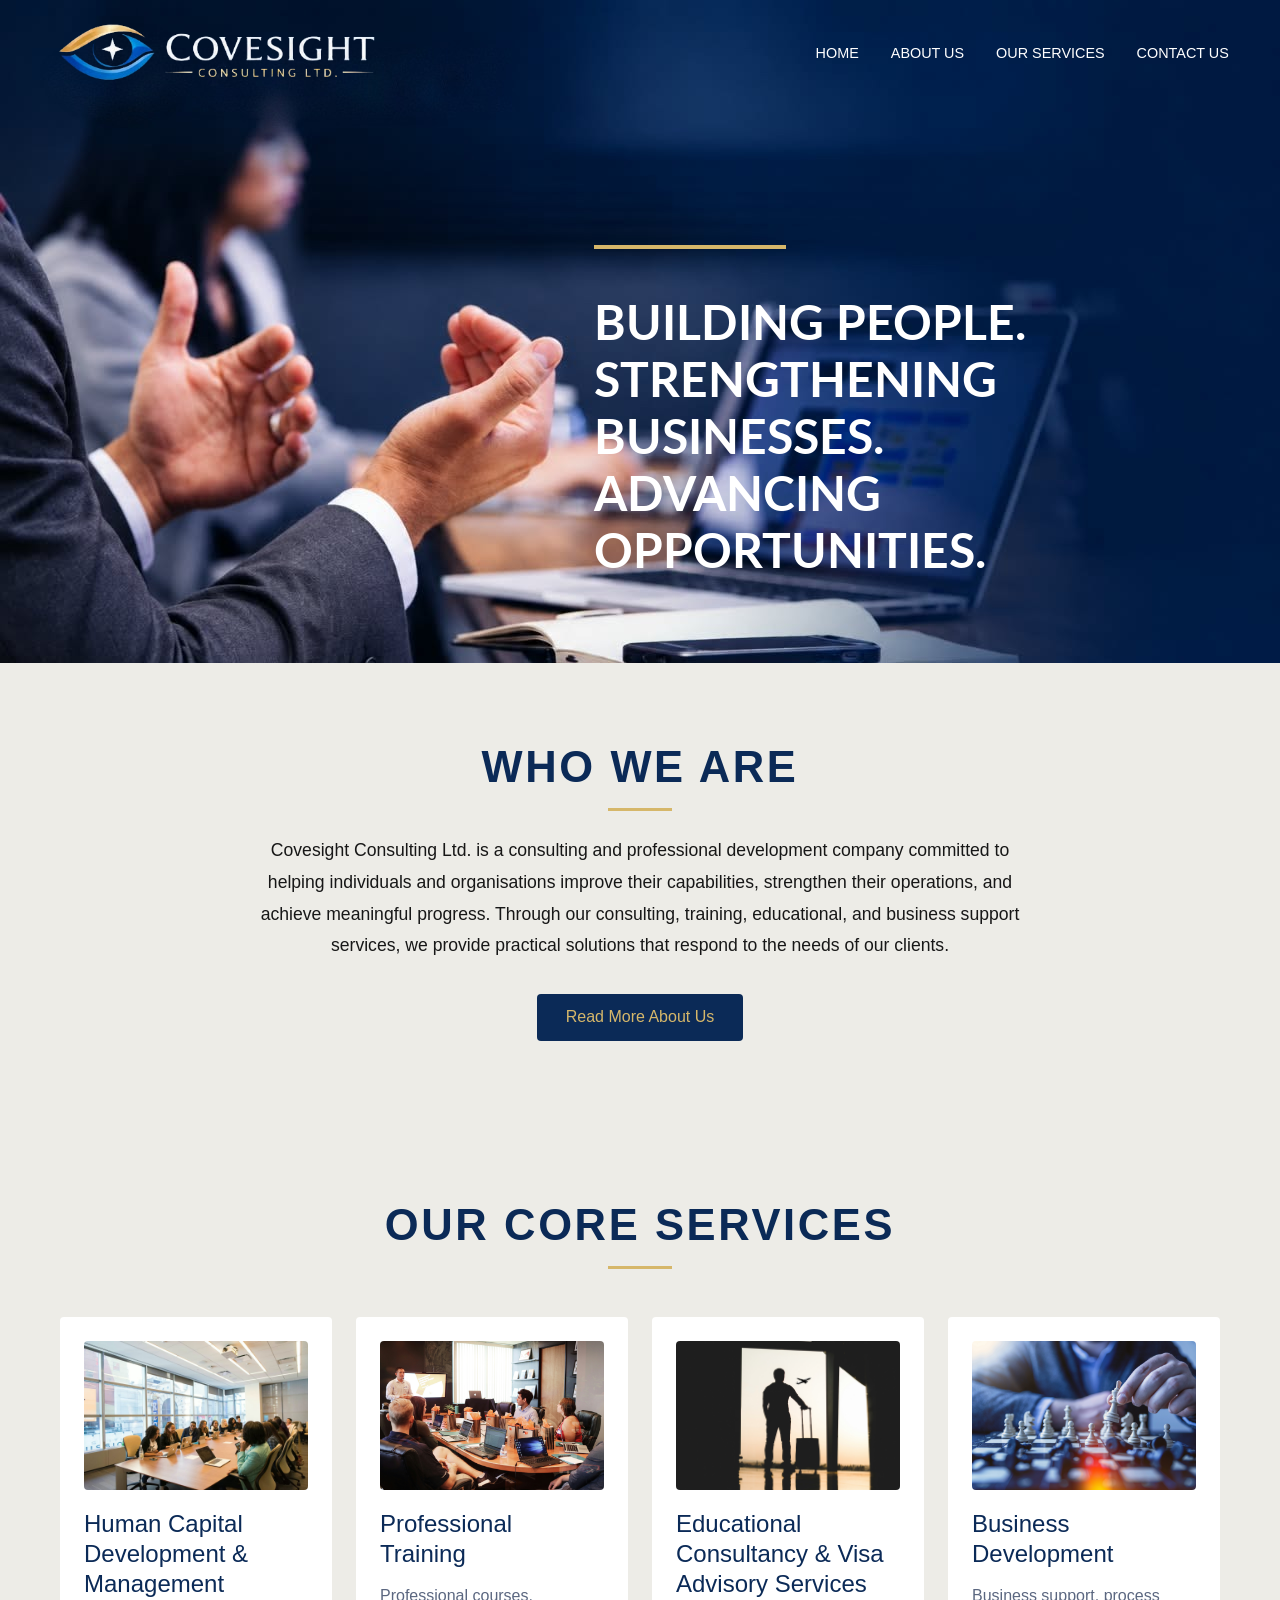
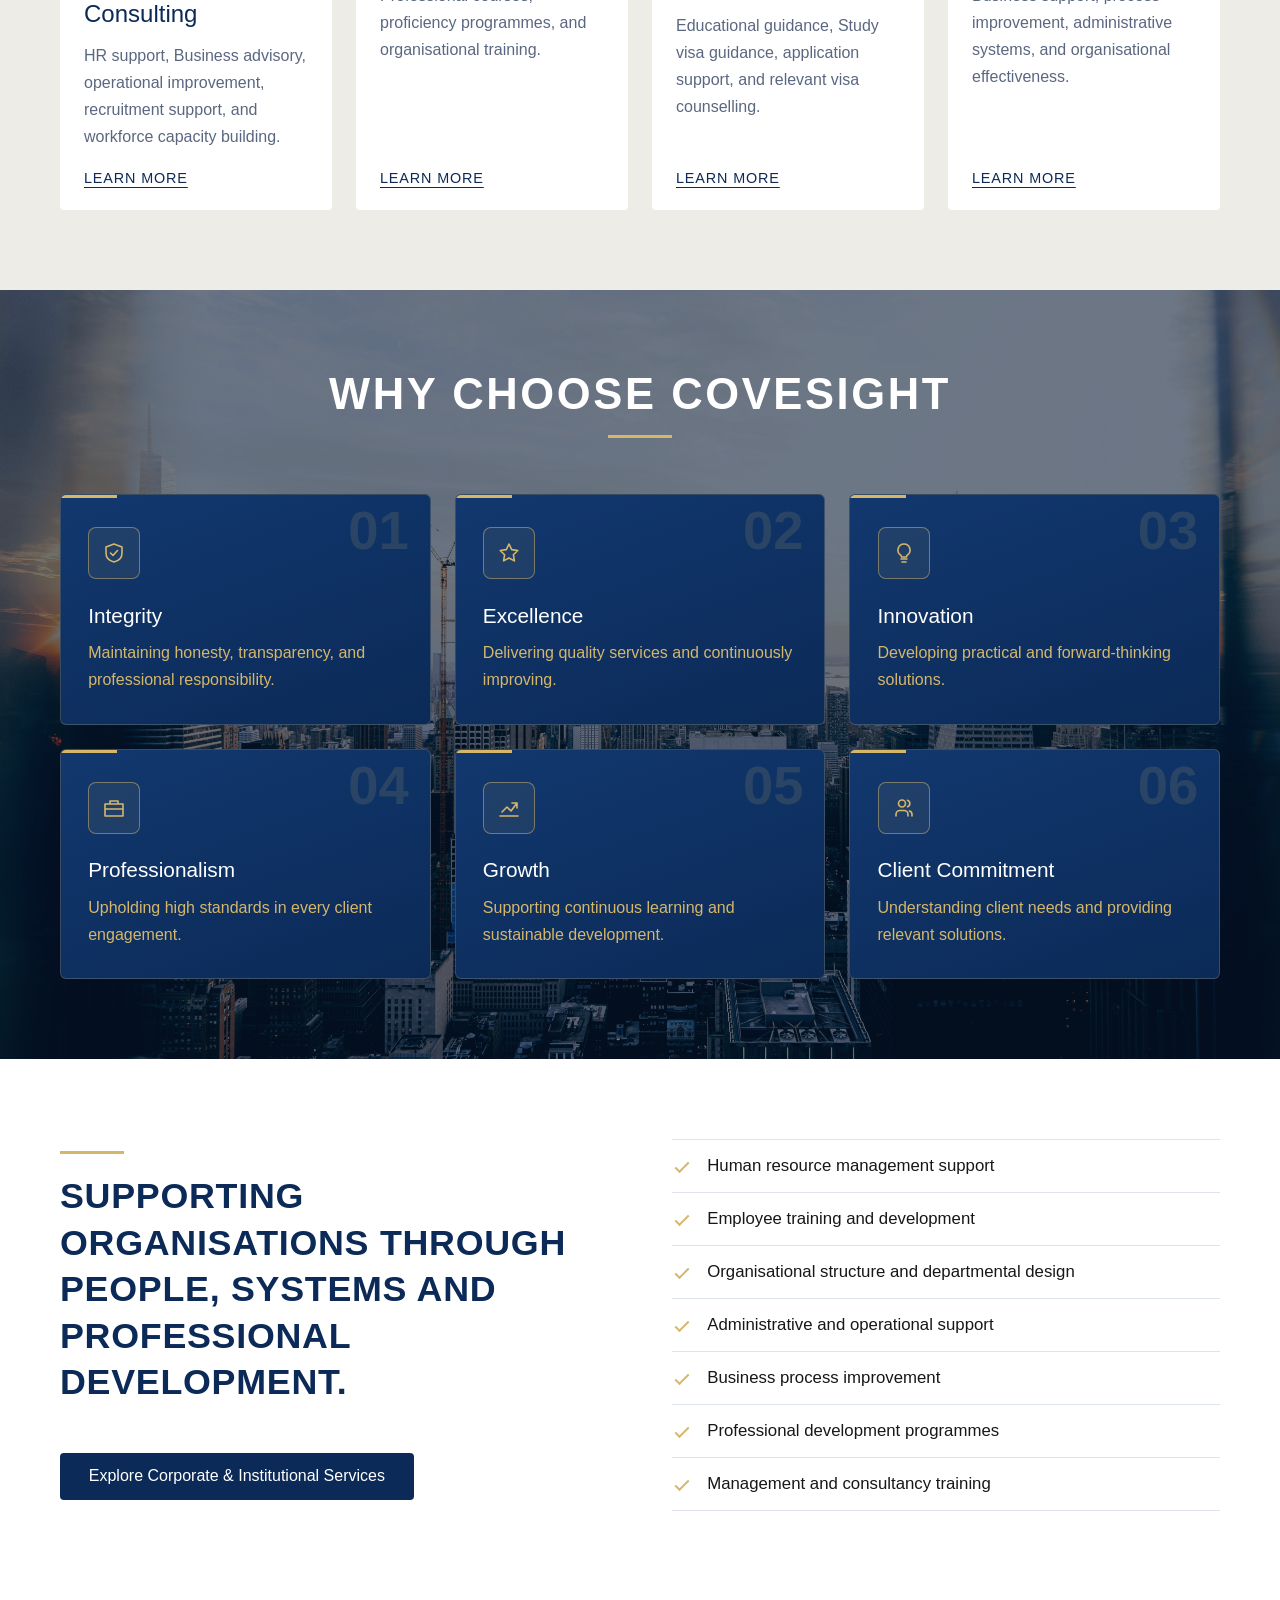
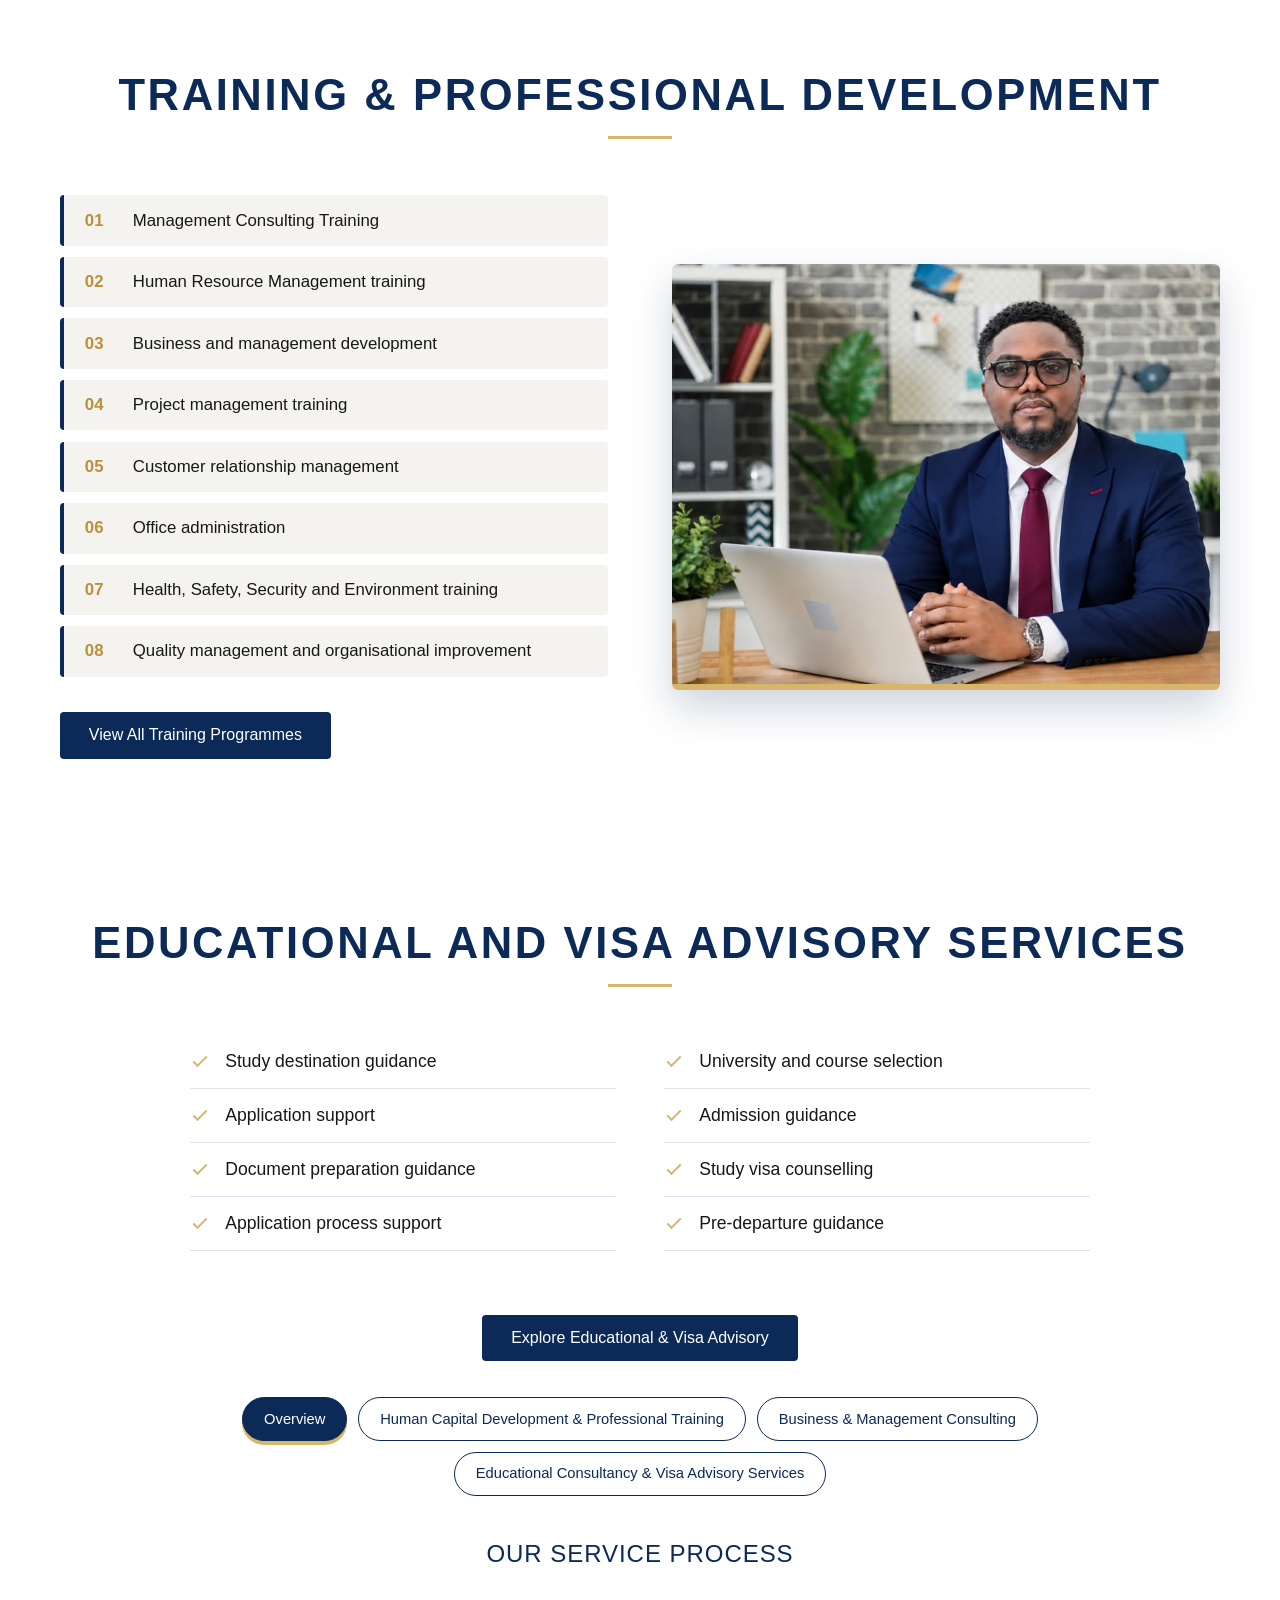
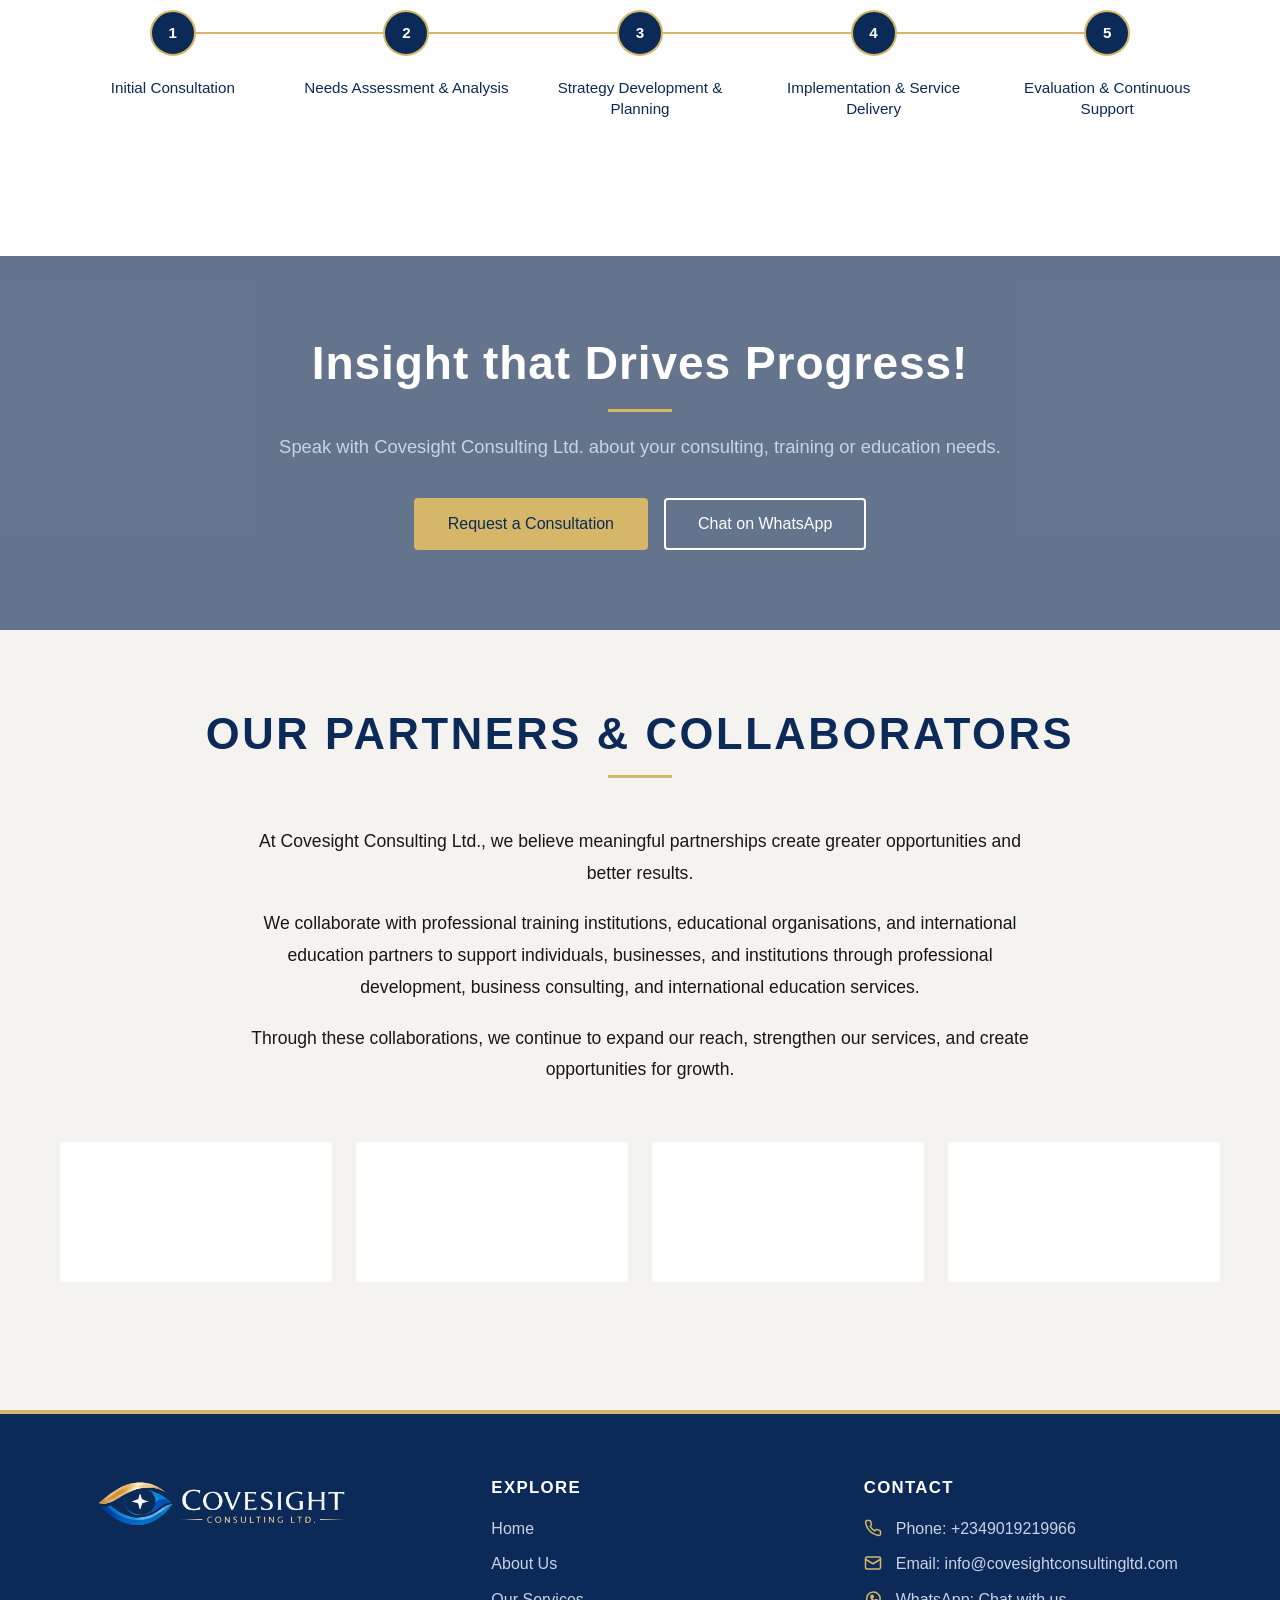
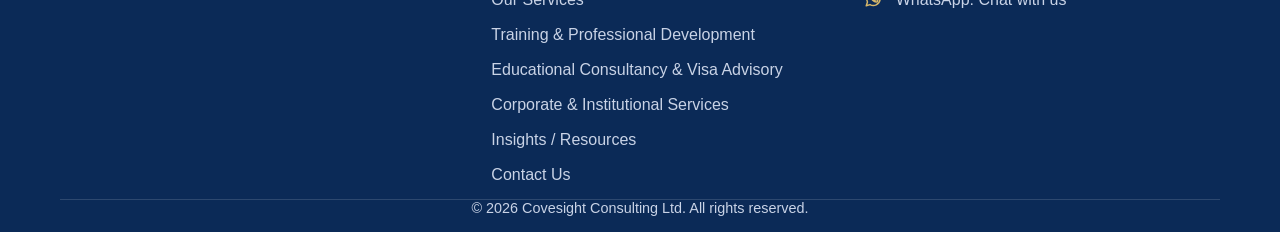
==== commit b470847e: "update my changes" ====
--- a/index.html
+++ b/index.html
@@ -187,9 +187,60 @@
     <br><br><br>
 
 
-    <h3 class="edu-process-title">Our Service Process</h3>
-
-    <ol class="edu-steps">
+<div class="proc" id="process">
+
+  <!-- tabs -->
+  <div class="proc-tabs" role="tablist" aria-label="Our processes">
+    <button class="proc-tab is-active" id="tab-general" role="tab" aria-selected="true" aria-controls="panel-general" type="button">Overview</button>
+    <button class="proc-tab" id="tab-training" role="tab" aria-selected="false" aria-controls="panel-training" type="button">Human Capital Development &amp; Professional Training</button>
+    <button class="proc-tab" id="tab-consulting" role="tab" aria-selected="false" aria-controls="panel-consulting" type="button">Business &amp; Management Consulting</button>
+    <button class="proc-tab" id="tab-education" role="tab" aria-selected="false" aria-controls="panel-education" type="button">Educational Consultancy &amp; Visa Advisory Services</button>
+  </div>
+
+  <!-- 1. HOME PAGE: OUR SERVICE PROCESS -->
+  <div class="proc-panel" id="panel-general" role="tabpanel" aria-labelledby="tab-general">
+    <h3 class="proc-title">OUR SERVICE PROCESS</h3>
+    <ol class="proc-steps" style="--n:5">
+      <li>Initial Consultation</li>
+      <li>Needs Assessment &amp; Analysis</li>
+      <li>Strategy Development &amp; Planning</li>
+      <li>Implementation &amp; Service Delivery</li>
+      <li>Evaluation &amp; Continuous Support</li>
+    </ol>
+  </div>
+
+  <!-- 2. HUMAN CAPITAL DEVELOPMENT & PROFESSIONAL TRAINING -->
+  <div class="proc-panel" id="panel-training" role="tabpanel" aria-labelledby="tab-training" hidden>
+    <h3 class="proc-title">OUR TRAINING PROCESS</h3>
+    <ol class="proc-steps" style="--n:7">
+      <li>Initial Consultation</li>
+      <li>Training Needs Assessment</li>
+      <li>Programme Design &amp; Planning</li>
+      <li>Facilitator &amp; Resource Allocation</li>
+      <li>Training Delivery</li>
+      <li>Assessment &amp; Evaluation</li>
+      <li>Certification &amp; Continuous Development</li>
+    </ol>
+  </div>
+
+  <!-- 3. BUSINESS & MANAGEMENT CONSULTING -->
+  <div class="proc-panel" id="panel-consulting" role="tabpanel" aria-labelledby="tab-consulting" hidden>
+    <h3 class="proc-title">OUR CONSULTING PROCESS</h3>
+    <ol class="proc-steps" style="--n:7">
+      <li>Initial Consultation</li>
+      <li>Business Assessment &amp; Diagnosis</li>
+      <li>Research &amp; Strategic Analysis</li>
+      <li>Strategy Development &amp; Recommendations</li>
+      <li>Implementation &amp; Advisory Support</li>
+      <li>Performance Monitoring &amp; Evaluation</li>
+      <li>Continuous Improvement &amp; Follow-Up</li>
+    </ol>
+  </div>
+
+  <!-- 4. EDUCATIONAL CONSULTANCY & VISA ADVISORY SERVICES -->
+  <div class="proc-panel" id="panel-education" role="tabpanel" aria-labelledby="tab-education" hidden>
+    <h3 class="proc-title">OUR EDUCATIONAL PROCESS</h3>
+    <ol class="proc-steps" style="--n:7">
       <li>Initial Consultation</li>
       <li>Educational Assessment</li>
       <li>Institution/Course Selection</li>
@@ -198,6 +249,9 @@
       <li>Visa Advisory</li>
       <li>Pre-Departure Support</li>
     </ol>
+  </div>
+
+</div>
 
    
   </div>
--- a/css/styles.css
+++ b/css/styles.css
@@ -680,33 +680,90 @@
   transform:rotate(-45deg);
 }
 
-/* process: numbered steps in a row */
-.edu-process-title{
+.edu-visa .btn{
+  display:inline-block;
+  padding:.9rem 1.8rem;
+  background:#0B2A57;
+  color:#fff;
+  text-decoration:none;
+  font-weight:500;
+  border-radius:4px;
+  transition:background .3s, color .3s;
+}
+.edu-visa .btn:hover{
+  background:#D6B76A;
+  color:#0B2A57;
+}
+
+@media(max-width:900px){
+  .edu-list{grid-template-columns:1fr}
+}
+
+/* =====================================================
+   OUR PROCESSES (tabs + numbered timeline)
+   ===================================================== */
+.proc{margin:0 0 3.5rem}
+
+/* ---------- tabs ---------- */
+.proc-tabs{
+  display:flex;
+  flex-wrap:wrap;
+  justify-content:center;
+  gap:.7rem;
+  margin:0 0 2.8rem;
+}
+.proc-tab{
+  padding:.7rem 1.3rem;
+  font:500 .92rem Roboto,"Segoe UI",Arial,sans-serif;
+  line-height:1.3;
+  color:#0B2A57;
+  background:#fff;
+  border:1.5px solid #0B2A57;
+  border-radius:999px;
+  cursor:pointer;
+  transition:background .25s, color .25s, border-color .25s;
+}
+.proc-tab:hover{border-color:#D6B76A}
+.proc-tab.is-active{
+  background:#0B2A57;
+  color:#fff;
+  border-color:#0B2A57;
+  box-shadow:0 4px 0 #D6B76A;
+}
+.proc-tab:focus-visible{outline:3px solid #D6B76A;outline-offset:3px}
+
+/* ---------- title ---------- */
+.proc-panel[hidden]{display:none}
+.proc-title{
+  margin:0 0 2.6rem;
   font-size:1.5rem;
   font-weight:500;
-  color:#0B2A57;
-  margin:0 0 2.5rem;
-}
-.edu-steps{
-  counter-reset:step;
+  letter-spacing:.04em;
+  color:#0B2A57;
+}
+
+/* ---------- timeline ---------- */
+.proc-steps{
+  counter-reset:ps;
   list-style:none;
-  margin:0 0 3.5rem;
+  margin:0;
   padding:0;
   display:grid;
-  grid-template-columns:repeat(7,1fr);
+  grid-template-columns:repeat(var(--n,7),1fr);
   gap:.5rem;
 }
-.edu-steps li{
-  counter-increment:step;
-  position:relative;
-  padding-top:4rem;
+.proc-steps li{
+  counter-increment:ps;
+  position:relative;
+  padding:4.2rem .3rem 0;
   font-size:.95rem;
   font-weight:500;
   line-height:1.4;
   color:#0B2A57;
-}
-.edu-steps li::before{
-  content:counter(step);
+  text-align:center;
+}
+.proc-steps li::before{
+  content:counter(ps);
   position:absolute;
   top:0;
   left:50%;
@@ -722,8 +779,7 @@
   border-radius:50%;
   font-weight:700;
 }
-/* connecting line between the circles */
-.edu-steps li::after{
+.proc-steps li::after{                 /* line joining the circles */
   content:"";
   position:absolute;
   top:22px;
@@ -732,29 +788,39 @@
   height:2px;
   background:#D6B76A;
 }
-.edu-steps li:last-child::after{display:none}
-
-.edu-visa .btn{
-  display:inline-block;
-  padding:.9rem 1.8rem;
-  background:#0B2A57;
-  color:#fff;
-  text-decoration:none;
-  font-weight:500;
-  border-radius:4px;
-  transition:background .3s, color .3s;
-}
-.edu-visa .btn:hover{
-  background:#D6B76A;
-  color:#0B2A57;
-}
-
-@media(max-width:900px){
-  .edu-list{grid-template-columns:1fr}
-  .edu-steps{grid-template-columns:1fr;max-width:340px;margin-left:auto;margin-right:auto;text-align:left}
-  .edu-steps li{padding:.6rem 0 1.6rem 4rem}
-  .edu-steps li::before{left:0;transform:none}
-  .edu-steps li::after{top:46px;left:22px;width:2px;height:100%}
+.proc-steps li:last-child::after{display:none}
+
+/* ---------- laptops and small tablets: 7 steps wrap into rows ---------- */
+@media (max-width:1100px){
+  .proc-steps{grid-template-columns:repeat(4,1fr);gap:2.2rem .5rem}
+  .proc-steps li::after{display:none}
+}
+
+/* ---------- phones: simple vertical timeline ---------- */
+@media (max-width:768px){
+  .proc-steps{
+    grid-template-columns:1fr;
+    gap:0;
+    max-width:340px;
+    margin:0 auto;
+    text-align:left;
+  }
+  .proc-steps li{
+    padding:.55rem 0 1.7rem 4rem;
+    text-align:left;
+  }
+  .proc-steps li::before{left:0;transform:none}
+  .proc-steps li::after{
+    display:block;
+    top:46px;
+    left:22px;
+    width:2px;
+    height:100%;
+  }
+  .proc-steps li:last-child::after{display:none}
+
+  .proc-tabs{flex-direction:column;align-items:stretch}
+  .proc-tab{border-radius:8px;text-align:center}
 }
 
 /* Consultation Call to Action */
